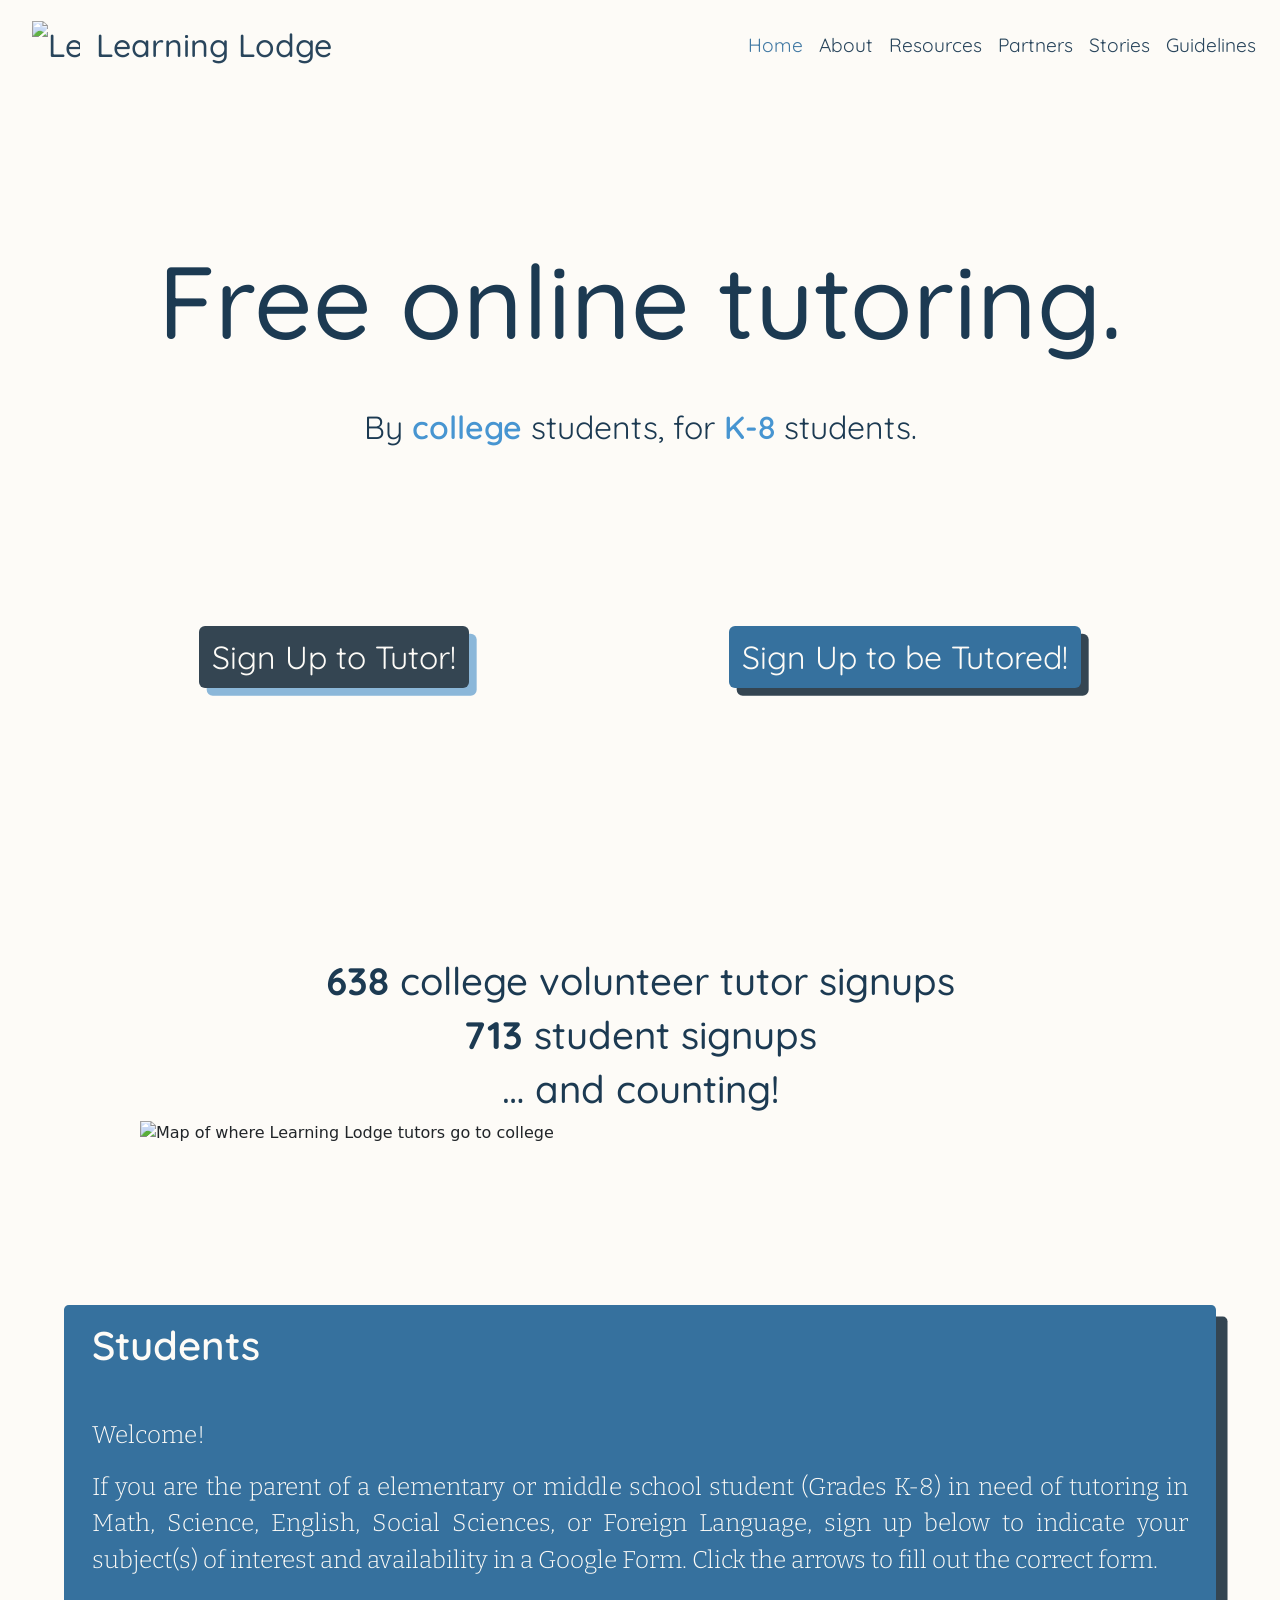
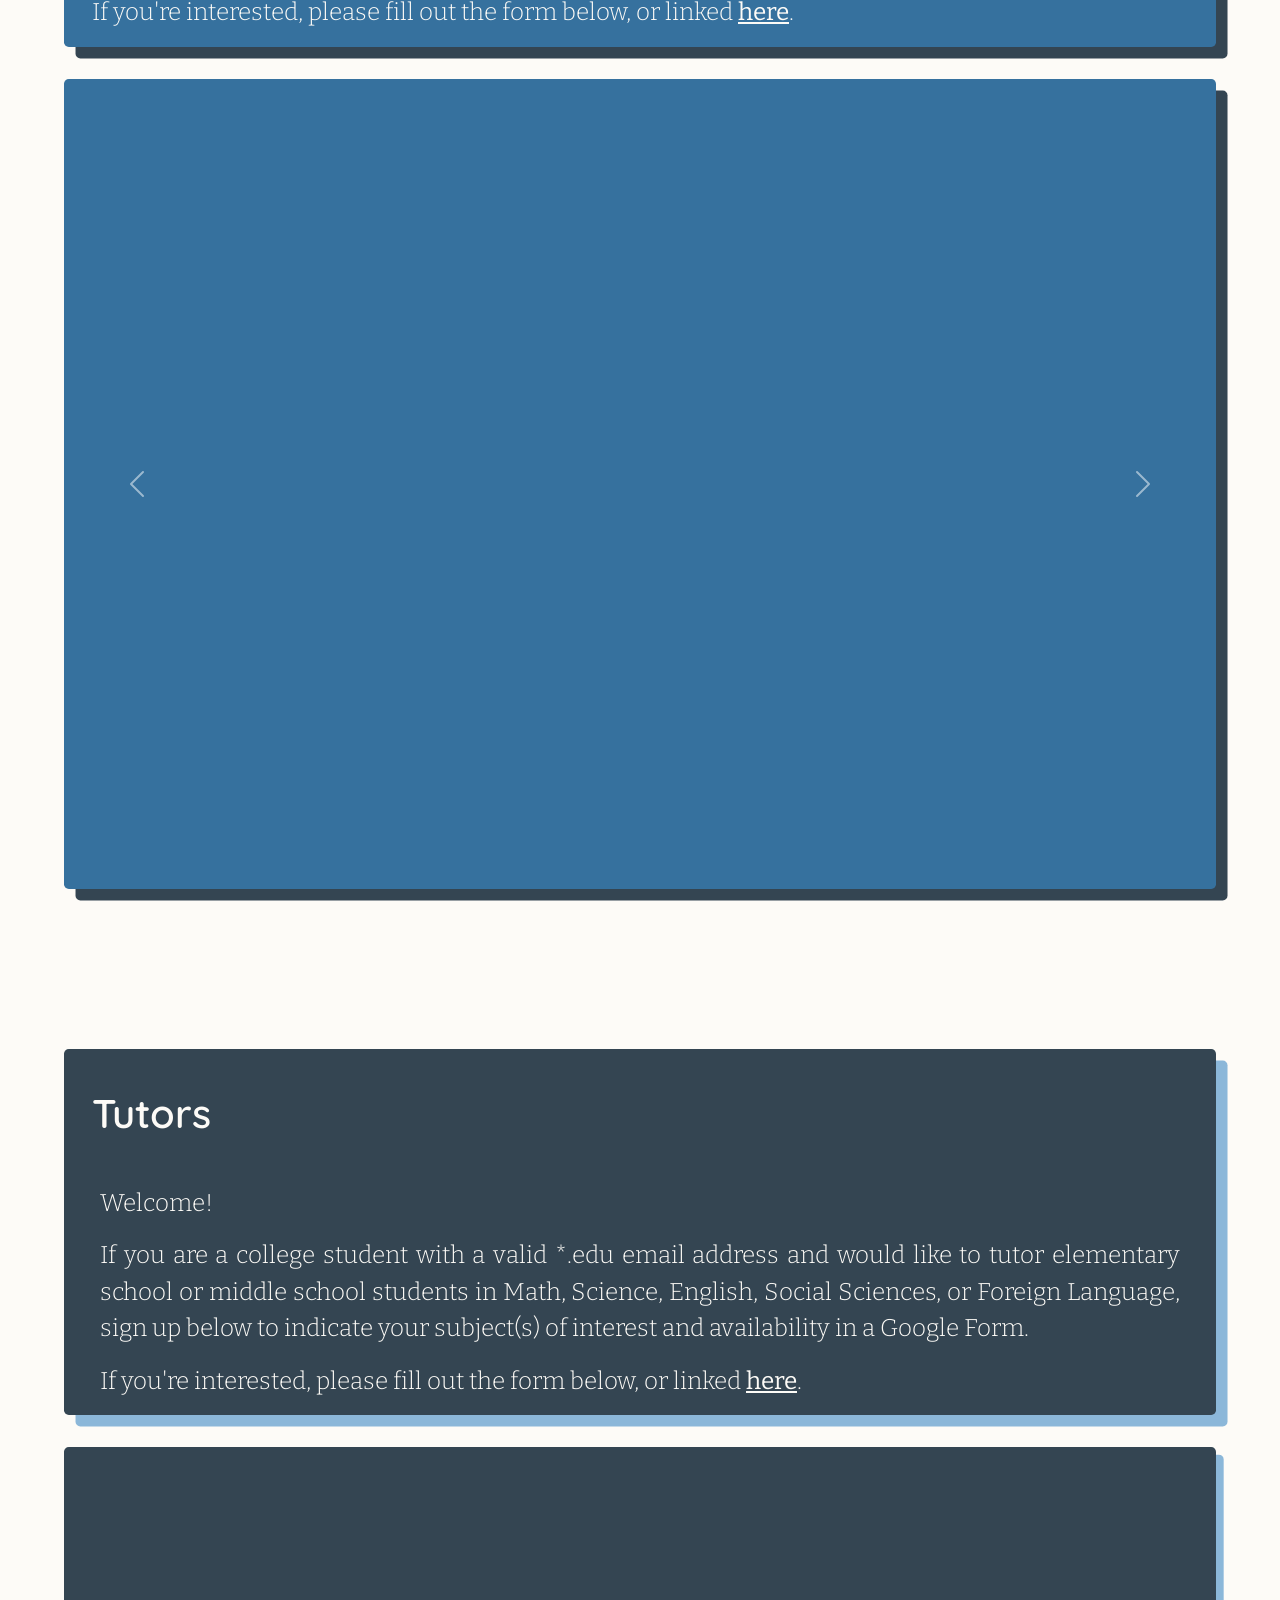
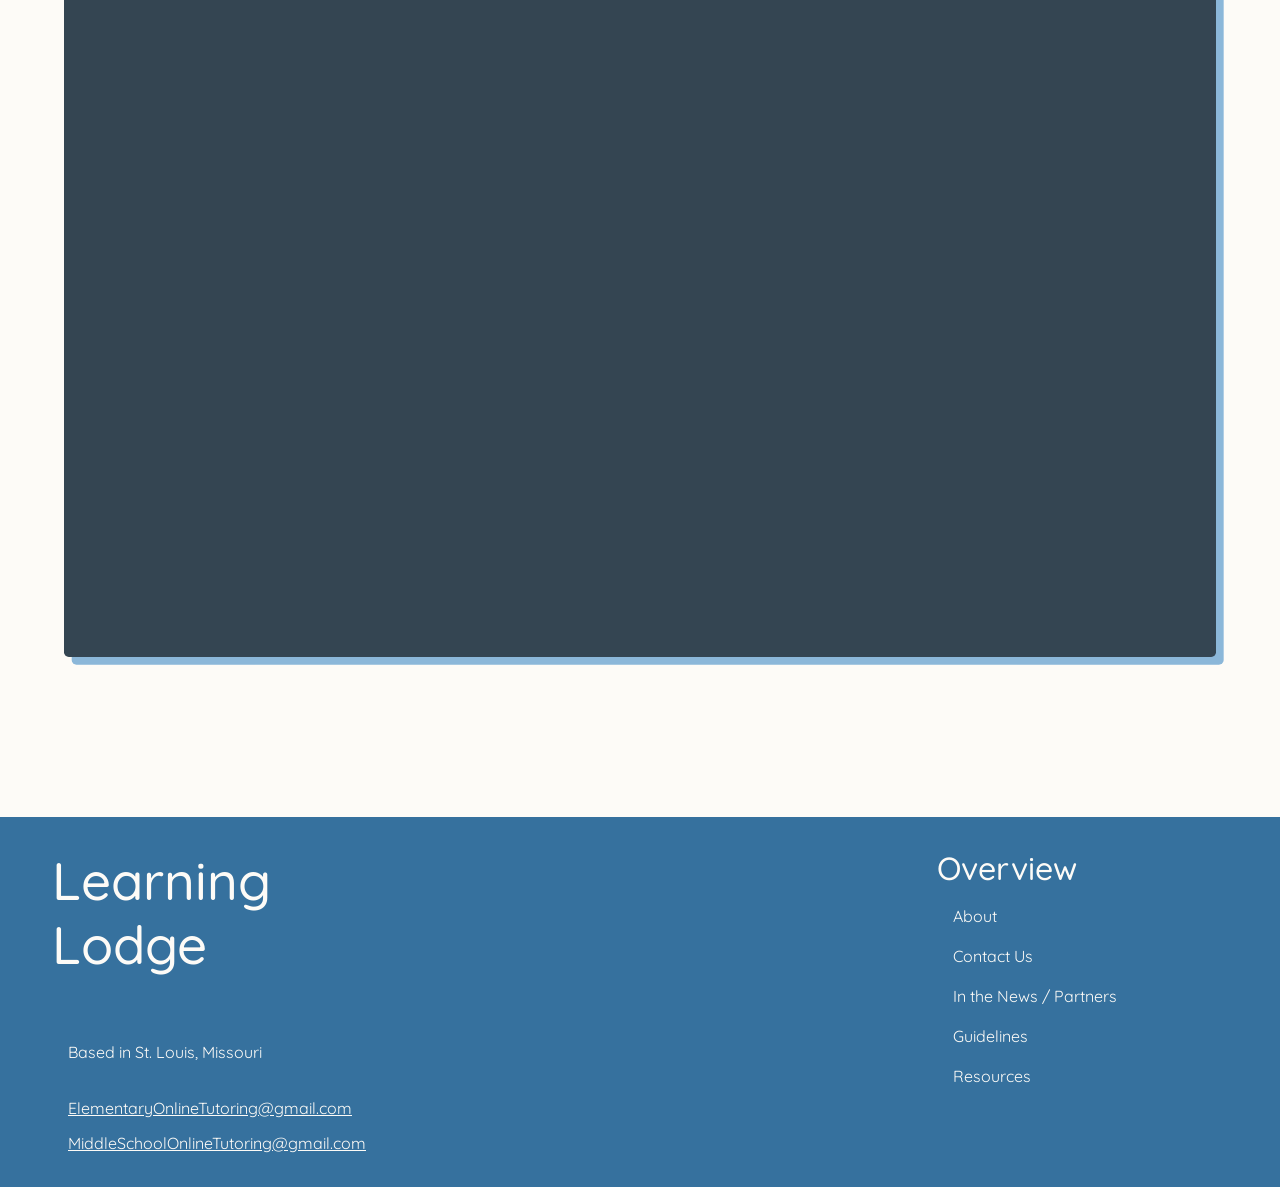
==== index.html @ 54a0164b "Merge pull request #8 from wshangold24/main navbar updates" ====
<!--
    NOTEs: 
    - I referenced the site LearnToBe.org for style ideas
    - I made my tutor US map at mapchart.net

-->


<!DOCTYPE html>
<html lang="en">

<head>
    <title>Learning Lodge</title>
    <meta charset="utf-8">
    <meta name="viewport" content="width=device-width, initial-scale=1">
    <link href="style.css" type="text/css" rel="stylesheet">
    <link href="navbar.css" type="text/css" rel="stylesheet">
    <!-- <link rel="stylesheet" href="bootstrap-5.1.3/dist/css/bootstrap.min.css"> -->
    <link href="https://cdn.jsdelivr.net/npm/bootstrap@5.1.3/dist/css/bootstrap.min.css" rel="stylesheet"
        integrity="sha384-1BmE4kWBq78iYhFldvKuhfTAU6auU8tT94WrHftjDbrCEXSU1oBoqyl2QvZ6jIW3" crossorigin="anonymous">
    <!-- <script src="bootstrap-5.1.3/dist/js/bootstrap.min.js"></script> -->
    <script src="https://cdn.jsdelivr.net/npm/bootstrap@5.1.3/dist/js/bootstrap.bundle.min.js"
        integrity="sha384-ka7Sk0Gln4gmtz2MlQnikT1wXgYsOg+OMhuP+IlRH9sENBO0LRn5q+8nbTov4+1p"
        crossorigin="anonymous"></script>
    <script src="scrollfade/js/scrollfade-0.1.js"></script>
    <!-- <link href="scrollfade/css/main.css" type="text/css" rel="stylesheet"> -->
</head>

<body>
    <nav class="navbar navbar-expand-lg navbar-light z-index-fixed position-fixed" id="navbar-container">
        <div class="container-fluid" id="navigation-bar">
            <a class="navbar-brand w-25" href="index.html" id="ll_logo">
                <img src="images/learninglodge_logo_blue.png" class="d-inline-block align-top" alt="Learning Lodge Logo">Learning Lodge
            </a>
            <button class="navbar-toggler" type="button" data-bs-toggle="collapse"
                data-bs-target="#navbarButtons" aria-controls="navbarButtons" aria-expanded="false"
                aria-label="Toggle navigation">
                <span class="navbar-toggler-icon"></span>
            </button>
            <div class="collapse navbar-collapse mx-0 w-75" id="navbarButtons">
                <ul class="navbar-nav ms-auto">
                    <li class="nav-item underline-links-same">
                        <a class="nav-link active" aria-current="page" href="index.html" style="color: #36719E;">Home</a>
                    </li>
                    <li class="nav-item underline-links">
                        <a class="nav-link active secondary" href="about.html">About</a>
                    </li>
                    <li class="nav-item underline-links">
                        <a class="nav-link active secondary" href="resources.html">Resources</a>
                    </li>
                    <li class="nav-item underline-links">
                        <a class="nav-link active secondary" href="news.html">Partners</a>
                    </li>
                    <li class="nav-item underline-links">
                        <a class="nav-link active secondary" href="stories.html">Stories</a>
                    </li>
                    <li class="nav-item underline-links">
                        <a class="nav-link active secondary" href="guidelines.html">Guidelines</a>
                    </li>
                </ul>
            </div>
        </div>
    </nav>




    <!-- Landing page section -->
    <div class="container-fluid">
        <div class="jumbotron">
            <h1 class="scrollFade">Free online tutoring.</h1>
            <h2>By <span class="light_color">college</span> students, for <span class="light_color">K-8</span> students.
            </h2>
            <a role="button" class="btn col-sm-1 scrollFade" id="sign_up_btn_1" href="index.html#tutor_anchor">Sign Up
                to Tutor!</a>
            <!-- <img src="images/arrow_1.png" alt="image of blue curved arrow" id="tutor_arrow"> -->
            <a role="button" class="btn col-sm-1 scrollFade" id="sign_up_btn_2" href="index.html#student_anchor">Sign Up
                to be Tutored!</a>
            <!-- <img src="images/arrow_2.png" alt="image of blue curved arrow" id="student_arrow"> -->
        </div>
    </div>
    <!-- Map/ Number of tutors section -->
    <div class="container-2">
        <div class="row">
            <div class="map_text scrollFade">
                <h2 id="num_tutors"><span>638</span> college volunteer tutor signups</h2>
                <h2 id="num_students"><span>713</span> student signups</h2>
                <h3 id="counting">… and counting!</h3>
            </div>
        </div>
        <div class="row">
            <img class="scrollFade" src="images/LL_Map_IMG-V.2.png"
                alt="Map of where Learning Lodge tutors go to college" id="map_image">
        </div>
    </div>
    <div class="container-3">

    </div>


    <!-- Sign up/ call to action section -->
    <div class="container-4">
        <div class="row">
            <a class="anchor" id="student_anchor"></a>
            <div class="col-sm-10 scrollFade" id="student_section">
                <h1>Students</h1>
                <p>Welcome!
                <p>
                <p>If you are the parent of a elementary or middle school student (Grades K-8) in need of tutoring in
                    Math, Science, English, Social Sciences, or Foreign Language,
                    sign up below to indicate your subject(s) of interest and availability in a Google Form. Click the
                    arrows to fill out the correct form.</p>
                <!-- <p>If your interested, please fill out the form <span>to the right, or </span>linked 
                            <a href="https://docs.google.com/forms/d/e/1FAIpQLSdf01Mby3EnUgGlzk8iLoJAtkl0L0P6rFRRggsDQjFLGw4HTQ/viewform" target="_blank">here</a>.
                        </p> -->
                <p>If you're interested, please fill out the form <span>below, or </span>linked
                    <a href="signup.html" target="_blank">here</a>.
                </p>
            </div>
        </div>
        <div class="row" id="student_row">
            <img class="scrollFade" src="images/arrow_3.png" alt="image of blue curved arrow" id="arrow_1">
            <div class="col-sm-10 scrollFade" id="student_sign_up">




                <div id="student-su-carousel" class="carousel slide" data-bs-ride="carousel" data-bs-interval="false">
                    <!--SOURCE: from Bootstrap source doc example-->
                    <div class="carousel-inner">
                        <div class="carousel-item">
                            <!-- <img src="..." class="d-block w-100" alt="..."> -->
                            <iframe
                                src="https://docs.google.com/forms/d/e/1FAIpQLSdAQ7PgU2BhufkNC9gbH6U9FksDIrX8qK5KQ-sxWfXBPlAgyw/viewform?embedded=true">
                            </iframe>
                        </div>
                        <div class="carousel-item active">
                            <!-- <img src="..." class="d-block w-100" alt="..."> -->
                            <iframe
                                src="https://docs.google.com/forms/d/e/1FAIpQLSdf01Mby3EnUgGlzk8iLoJAtkl0L0P6rFRRggsDQjFLGw4HTQ/viewform?embedded=true">
                            </iframe>
                        </div>
                    </div>
                    <button class="carousel-control-prev" type="button" data-bs-target="#student-su-carousel"
                        data-bs-slide="prev">
                        <span class="carousel-control-prev-icon" aria-hidden="true"></span>
                        <span class="visually-hidden">Previous</span>
                    </button>
                    <button class="carousel-control-next" type="button" data-bs-target="#student-su-carousel"
                        data-bs-slide="next">
                        <span class="carousel-control-next-icon" aria-hidden="true"></span>
                        <span class="visually-hidden">Next</span>
                    </button>
                </div>







                <!-- <iframe src="https://docs.google.com/forms/d/e/1FAIpQLSdf01Mby3EnUgGlzk8iLoJAtkl0L0P6rFRRggsDQjFLGw4HTQ/viewform?embedded=true">
                    </iframe> -->
            </div>
        </div>
        <div class="row">
            <a class="anchor" id="tutor_anchor"></a>
            <div class="col-sm-10 scrollFade" id="tutor_section">
                <h1>Tutors</h1>
                <p>Welcome!</p>
                <p>If you are a college student with a valid *.edu email address and would like to tutor elementary
                    school
                    or middle school students in Math, Science, English, Social Sciences, or Foreign Language,
                    sign up below to indicate your subject(s) of interest and availability in a Google Form.</p>
                <p>If you're interested, please fill out the form <span>below, or </span>linked
                    <a href="https://docs.google.com/forms/d/e/1FAIpQLSfoUwM5G8QQxXtJjKpsmNHh2Br5yYjf49RKxjNwpMel--BuKw/viewform"
                        target="_blank">here</a>.
                </p>
            </div>

        </div>
        <img class="scrollFade" src="images/arrow_3.png" alt="image of blue curved arrow" id="arrow_2">
        <div class="row" id="tutor_row">
            <div class="col-sm-10 scrollFade" id="tutor_sign_up">
                <iframe
                    src="https://docs.google.com/forms/d/e/1FAIpQLSfoUwM5G8QQxXtJjKpsmNHh2Br5yYjf49RKxjNwpMel--BuKw/viewform?embedded=true">
                </iframe>
            </div>
        </div>
    </div>
    <div class="container-5">
        <div class="row">
            <div class="col-sm-4 scrollFade" id="bottom_left">
                <h1>Learning Lodge</h1>
                <p>Based in St. Louis, Missouri</p>
                <a href="mailto:ElementaryOnlineTutoring@gmail.com">ElementaryOnlineTutoring@gmail.com</a>
                <a href="mailto:MiddleSchoolOnlineTutoring@gmail.com">MiddleSchoolOnlineTutoring@gmail.com</a>
            </div>
            <div class="col-sm-4 scrollFade" id="bottom_mid">
                <!-- empty -->
            </div>
            <div class="col-sm-4 scrollFade" id="bottom_right">
                <h2>Overview</h2>
                <a href="about.html">About</a>
                <a href="mailto:ElementaryOnlineTutoring@gmail.com">Contact Us</a>
                <a href="news.html">In the News / Partners</a>
                <a href="guidelines.html">Guidelines</a>
                <a href="resources.html">Resources</a>
            </div>
        </div>
    </div>


    <!-- <script src="assets/js/scrollfade.js"></script> Source: https://www.cssscript.com/fade-in-out-on-scroll/ -->
    <!-- <script src="script.js"></script> -->
</body>

</html>
---- style.css ----
/* @import url('https://fonts.googleapis.com/css2?family=Quicksand&display=swap');
@import url('https://fonts.googleapis.com/css2?family=Bitter:wght@300&display=swap');
@import url('https://fonts.googleapis.com/css2?family=Bitter:wght@300&family=Noto+Serif&display=swap');
@import url('https://fonts.googleapis.com/css2?family=Bitter:wght@300&family=IBM+Plex+Serif:wght@300&family=Noto+Serif&display=swap');
@import url('https://fonts.googleapis.com/css2?family=Bitter:wght@600&family=Quicksand:wght@600&display=swap'); */
@import url('https://fonts.googleapis.com/css2?family=Bitter:wght@300;400;600;700;800&family=Quicksand:wght@300;400;500;600;700&display=swap');

/* * {
    border: 1px solid red;
} */


html {
    background-color: #FDFBF7;
    /* width: 100%; */
    overflow-x:hidden;
}

body {
    margin: 0 0 0 0; 
    background-color: #FDFBF7;
    /* width: 100vw; */
    max-width: 100vw;
    /* display: flex;
    flex-wrap: wrap; */
    overflow-x:hidden;
}




/* 
.fade {
    margin: 50px;
    padding: 50px;
    opacity: 1;
} */

.scrollFade {
    opacity: 1;
    pointer-events: all;
}
.scrollFade--hidden {
opacity: 0;
pointer-events: none;
}
.scrollFade--visible {
opacity: 1;
pointer-events: all;
}
.scrollFade--animate {
transition: opacity 0.4s ease-in-out;
}




/* HEADER SECTION */

/* .navbar .fixed-top {
    background: rgba(253, 251, 247, 0.94);
    opacity: .94;
    margin-top: 0rem;
}

.navbar-brand {
    display: flex;
    flex-wrap: wrap;
    width: 100%;
    height: 5rem;
}

.navbar-brand #ll_logo {
    font-family: 'Quicksand', sans-serif;
    width: 10vw;
    font-size: 200%;
    font-weight: 500;
    color: #1C3A52;
    text-decoration: none;
    margin-right: 0vw;
    
}

.navbar-brand #ll_logo:hover {
    color: #4795D1
}

.navbar-brand #ll_logo ~ a {
    margin-right: 1rem;
    justify-content: right;
}


.navbar-brand #ll_logo img {
    width: 3rem;
    height: 3rem;
    margin-left: 1rem;
    margin-right: 1rem;
    margin-top: 0.5rem;
}

.navbar-brand .btn-dark {
    font-family: 'Quicksand', sans-serif;
    font-size: 1vw;
    background-color: #1C3A52;
    color: #FDFBF7;
}

.navbar-brand .btn-dark:hover {
    background-color: #36719E;
    border-color: #36719E;
    font-size: 1.1vw;
}

.navbar-brand .btn-light {
    font-family: 'Quicksand', sans-serif;
    font-size: 1vw;
    background-color:#36719E;
    color:#FDFBF7;
}

.navbar-brand .btn-light:hover {
    background-color:#4795D1;
    font-size: 1.1vw;
    border-color: #4795D1;
    color:#FDFBF7;
    
}

.navbar-brand div {
    margin-left: 0rem;
    margin-right: 0rem;
    width: 100vw;
}

.nav-item {
    left: 42vw;
}

.buttons {
    width: min-content;
    display: inline-block;
    margin-left: 8vw;
}

@media(max-width: 1100px) {
    .buttons {
        margin-left: 0px;
    }
    
}

@media(max-width: 900px) {
    .buttons {
        margin-left: 2vw;
    }
    
}

@media(max-width: 800px) {
    .buttons {
        margin-left: 0vw;
    }
    
} */

/* div#navigation-bar {
    width: 100vw;
} */






div.dropdown {
    width: fit-content;
    /* margin-left: 90vw; */
   /* right: 100px; */
   left: 80vw;
   /* margin-left: 5rem; */
   top: -5vh;
   display: none;
   font-size: 500px;
}

#dropdownMenu {
    font-size: 1.5rem;
    font-family: 'Quicksand', sans-serif;
    color: #1C3A52;
    width: fit-content;
    background-color: #FDFBF7;
    border: none;
    /* margin-left: 5rem; */
}

div.dropdown ul {
    background-color: #FDFBF7;
    border: none;
    /* margin-left: 5rem; */
    
}
div.dropdown ul li a{
    margin-bottom: 0.5vh;
    font-size: 3vw;
    border: 1px solid red;
    text-align: center;
}
div.dropdown ul li {
    width: fit-content;
    /* font-size: 500px; */
}

.dropdown-menu:focus {
    border:#1C3A52;
}


.dropdown-menu {
    border: 1px solid red;
    width: fit-content;
    overflow-x: none;
    display: flex;
    flex-wrap: wrap;
    background-color: #FDFBF7;
    border: none;
}

.dropdown-item {
    width: fit-content;
}






/* .navbar-brand > ul {
    background-color: #FDFBF7;
    z-index: 1001;
    width: 100px;
} */

@media(max-width: 1250px) {
    .navbar-brand #ll_logo {
        margin-right: auto;
        margin-left: auto;

        
    }

    .navbar-brand #ll_logo + .btn, .navbar-brand #ll_logo + .btn + .btn, .navbar-brand #ll_logo + .btn + .btn + .btn, 
    .navbar-brand #ll_logo + .btn + .btn + .btn + .btn, .navbar-brand #ll_logo + .btn + .btn + .btn + .btn + .btn {
        display: none;
    }
    div.dropdown {
        display:flex;
    }
}

@media (max-width: 700px) { /*was 500px*/
    .navbar-brand #ll_logo {
        margin-right: auto;
        margin-left: auto;
        font-size: 150%;

        
    }

    .buttons {
        display: block;
        margin-left: auto;
        margin-right: auto;
    }

    .navbar-brand #ll_logo img {
        width: 2rem;
        height: 2rem;
    }

    div.dropdown {
        left: 78vw;
    }
}


/* Toggler */

/* .navbar-toggler-icon {
    background-color: #1C3A52;
    color:#1C3A52;
    border: 1px solid red;
} */



/* MAIN SECTION */

.container-fluid {
    font-family: 'Quicksand', sans-serif;
    text-align: center;
    /* border: 1px solid red; */
    padding-top: 15rem;
    padding-bottom: 30vh;
    color: #1C3A52;
    background-color:#FDFBF7;
    /* width: 100vw; */
    min-width: 100vw;
    /* overflow-x: hidden; */
    overflow-x: visible;
    /* display:block; */
}

.jumbotron {
    width: 100%;
}

.container-fluid h1 {
    /* font-size: 500%; */
    font-size: 8vw;
    font-weight: 500;
    /* width:fit-content; */
    width:100%;
    color: #1C3A52;
    background-color: inherit;
    margin-bottom: 5vh;
    position: relative;
    margin-left: auto;
    margin-right: auto;
    /* border: 1px solid red; */
}

.container-fluid h2 {
    margin-bottom: 10vh;
    font-weight: 400;
    font-size: 2.5vw;
}

.container-fluid .light_color {
    color:#4795D1;
}

/* .container-fluid #tutor_arrow {
    position: absolute;
    width: 15rem;
    height: 15rem;
    z-index: 100;
    left: 28rem;
    left: 25%;
} */

.container-fluid #sign_up_btn_1 {
    /* font-size: 200%; */
    font-size: 2.5vw;
    margin-top: 10vh;
    display: inline-block;
    /* margin-bottom: 25rem; */
    /* margin-bottom: 30vh; */
    /* margin-right: 50%; */
    /* margin-right: 5%; */
    margin-right: 10vw;
    /* margin-left: 7%; */
    /* width: 20rem; */
    width:max-content;
    color:#FDFBF7;
    background-color: #344552;
    box-shadow: 0.6vw 0.6vw #8BB7D9;
    /* border: 1px solid red; */
    /* overflow: hidden; */
}

.container-fluid #sign_up_btn_1:hover {
    /* background-color: #344552; */
    /* color:#FDFBF7; */
    box-shadow: 0.9vw 0.9vw #8BB7D9;
}

/* .container-fluid #student_arrow {
    position: absolute;
    width: 10rem;
    height: 17rem;
    z-index: 101;
    right: 36.5rem;
    right: 35%;
} */

.container-fluid #sign_up_btn_2 {
    /* font-size: 200%; */
    font-size: 2.5vw;
    margin-top: 10vh;
    /* margin-bottom: 25rem; */
    /* margin-bottom: 30vh; */
    /* margin-right: 4rem; */
    /* margin-right: 7%; */
    /* margin-left: 5%; */
    display: inline-block;
    margin-left: 10vw;
    /* width: 25rem; */
    width:max-content;
    /* color:#1C3A52; */
    color:#FDFBF7;
    /* background-color:#8BB7D9; */
    background-color: #36719E;
    box-shadow: 0.6vw 0.6vw #344552;
    /* border: 1px solid red; */
    /* z-index: 102; */
    /* overflow: hidden; */
}

.container-fluid #sign_up_btn_2:hover {
    /* background-color: #344552; */
    /* color:#FDFBF7; */
    box-shadow: 0.9vw 0.9vw #344552;

}


@media(max-width: 835px) { 
    .container-fluid #sign_up_btn_1 {
        display: block;
        margin-left: auto;
        margin-right: auto;
        margin-bottom: 0vh;
        font-size: 4vw;
        width: max-content;
    }
    .container-fluid #sign_up_btn_2 {
        display: block;
        margin-left: auto;
        margin-right: auto;
        margin-bottom: 0vh;
        margin-top: 4vh;        
        font-size: 4vw;
        width: max-content;
        /* padding-bottom: 5rem; */
    }
    .container-fluid {
        padding-bottom: 15vh;
        padding-top: 11vh;
    }
    .container-fluid h1 {
        /* margin-bottom: 10vh; */
        /* font-weight: 400; */
        /* font-size: 10vw; */
        padding-top: 5rem;
    }
    .container-fluid h2 {
        /* margin-bottom: 10vh; */
        /* font-weight: 400; */
        font-size: 4vw;
    }
}

@media (max-width: 700px) {
    /* .container-fluid #sign_up_btn_1 {
        font-size: 4vw;
        width: max-content;
    }
    .container-fluid #sign_up_btn_2 {
        font-size: 4vw;
        width: max-content;
    } */
    .container-fluid h2 {
        /* margin-bottom: 10vh; */
        /* font-weight: 400; */
        /* font-size: 4vw; */
    }
    .container-fluid h1 {
        /* margin-bottom: 10vh; */
        /* font-weight: 400; */
        font-size: 9vw;
        padding-top: 3vh;
    }
    .container-fluid {
        padding-bottom: 12vh;
        /* padding-top: 18vh; */
    }
}


/* Tutor colleges section */

.container-2 {
    background-color: #FDFBF7;
    /* margin-bottom: 10rem; */
    width: 100vw;
    /* border: 1px solid green; */
}

.container-2 .map_text {
    min-width: 20rem;
    z-index: 500;
}

.container-2 h2, .container-2 h3 {
    /* border: 1px solid red; */
    background-color: #FDFBF7;
    text-align: center;
    font-family: 'Quicksand', sans-serif;
    color:#1C3A52;
    /* font-size: 250%; */
    font-size: 3vw;
    width: 100%;
}

.container-2 h2 span {
    font-weight: 700;
    /* color:#1C3A52; */
}

.container-2 img {
    /* height: 35rem; */
    /* width: 50rem; */
    width: 80vw;
    height: inherit;
    margin-left: auto;
    margin-right: auto;
    background-color: #FDFBF7;

}

.container-2 .map_text, .container-2 img {
    /* margin-left: 4%; */
    /* margin-right: 10%; */
    margin-top: auto;
    margin-bottom: auto;
    /* border: 1px solid red; */
    /* margin-left: 25%; */
}


@media (max-width: 500px) {
    .container-2 img {
        width: 90vw;
        height: inherit;
    
    }
}


/* Students/Tutors Section */

.container-4 {
    background-color: #FDFBF7;
    /* font-family: 'Bitter', serif; */
    /* font-family: 'Noto Serif', serif; */
    font-family: 'Bitter', serif;
    padding-top: 10rem;
    font-weight: 300;
    margin-left: auto;
    margin-right: auto;
    /* max-width: 85%; */
}

.container-4 .row {
    background-color: #FDFBF7;
    padding-bottom: 2rem;
}

.container-4 .col-sm-10, .container-4 .col-sm-3 {
    /* text-align: center; */
    text-align: justify;
    text-justify: inter-word; /* Source: https://www.w3schools.com/cssref/css3_pr_text-justify.asp */
    /* font-family: 'Bitter', serif; */
    border-radius: .3rem;
    /* border: .01rem solid #344552; */
    height: 50rem;
    box-shadow: 0.9vw 0.9vw #344552;
}

.container-4 .col-sm-10 > h1 {
    margin-top: 1rem;
    font-weight: 600;
    padding-left: 1rem;
    padding-right: 1rem;
    padding-bottom:2.5rem;
    font-family: 'Quicksand', sans-serif;
}

.container-4 .col-sm-10 {
    margin-left: 5vw;
    margin-right: 5vw;
    /* height: 27rem; */
    height:fit-content;
    /* min-width: 50rem; */
    width: 90vw;
    
}

.container-4 .col-sm-3 {
    min-width: 25rem;
    /* width: 25vw; */
    position:relative;
    margin-left: auto;
    /* margin-left: 2 */
    margin-right: auto;
    padding-left: 1vw;
    /* margin-top: 3rem; */
}


.container-4 .col-sm-10 p a {
    /* text-decoration: none; */
    /* color:#8BB7D9; */
    color:#FDFBF7;
    font-weight:400;
}

#student_row, #tutor_row {
    padding-bottom: 10rem;
}

/* .container-4 .col-sm-7 {
    margin-left: 5%;
    margin-right: 5%;
} */

@media(max-width: 576pt) {
    .container-4 .col-sm-3 {
        display: none;
    }

    .container-4 .col-sm-7 > h1 {
        padding-bottom: 0rem;
    }

    .container-4 .col-sm-7 > p span {
        display: none;
    }
    .container-4 .row {
        padding-bottom: 4rem;
    }

    .container-4 {
        padding-top: 8vh;
    }
    
}

@media(max-width: 939px) {
    .container-4 .col-sm-3 {
        margin-top: 3rem;
        /* margin-left: auto; */
    }

    .container-4 .col-sm-7 {
        width: 85vw;
    }
    
}

/* @media(max-width: 790pt) {
    .container-4 .col-sm-3 {
        display: none;
    }

} */




/* STUDENT SECTION */

#student_section {
    /* background-color: #8BB7D9; */
    background-color: #36719E;
    /* border: 1px solid red; */
    color: #FDFBF7;
    /* margin-left: 3vw; */
}

#student_anchor { /* Source: https://stackoverflow.com/questions/10732690/offsetting-an-html-anchor-to-adjust-for-fixed-header */
    display: block;
    position: relative;
    top: -150px;
    visibility: hidden;
}

#student_section p {
    /* font-size: 150%; */
    font-size: 1.9vw;
    padding-left: 1rem;
    padding-right: 1rem;
}

/* #student_section p a {
    color:#8BB7D9;
    color:#FDFBF7;
    font-style: underline;
} */

#arrow_1 { /* Arrows are temporarily disabled */
    position: absolute;
    width: 15rem;
    height: 20rem;
    top: 173rem;
    /* left: 35rem; */
    left: 35%;
    display:none;
}

#student_sign_up {
    /* background-color: #8BB7D9; */
    background-color: #36719E;
    height: 90vh;
}



#student_sign_up #student-su-carousel {
    width: 100%;
    height: 100%;
}

#student_sign_up #student-su-carousel .carousel-inner {
    width: 100%;
    height: 100%;
}

#student_sign_up #student-su-carousel .carousel-item{
    width: 100%;
    height: 100%;
}

#student_sign_up div > iframe {
    width: 100%;
    height: 95%;
    margin-top: 2%; 
    /* border: 1px solid red; */
    
}

#student-su-carousel button {
    color: #1C3A52;
    padding-right: 3rem;
}

#student-su-carousel button + button{
    color: #1C3A52;
    padding-left: 3rem;
    padding-right: 0rem;
    
}



/* TUTOR SECTION */

#tutor_section {
    background-color: #344552;
    color: #FDFBF7;
    box-shadow: 0.9vw 0.9vw #8BB7D9;
    /* margin-left: 3vw; */
    padding-top: 1.5rem;
}

/* .container-4 .row +.row {
    margin-bottom: 0rem;
    padding-bottom: 10rem;
} */

#tutor_anchor { 
    display: block;
    position: relative;
    top: -150px;
    visibility: hidden;
}

#tutor_section p {
    /* font-size: 150%; */
    font-size: 1.9vw;
    padding-left: 1.5rem;
    padding-right: 1.5rem;
}

#arrow_2 {
    position: absolute;
    width: 15rem;
    height: 20rem;
    top: 233rem;
    /* left: 35rem; */
    left: 35%;
    display:none;
}

#tutor_sign_up {
    background-color: #344552;
    box-shadow: 0.6vw 0.6vw #8BB7D9;
    height: 90vh;
}

#tutor_sign_up iframe {
    width: 100%;
    height: 95%;
    margin-top: 2%;
}


@media(max-width: 1180pt) {
    #student_section, #tutor_section, #tutor_sign_up, #student_sign_up {
        margin-left: auto;
        margin-right: auto;
    }
}

@media(max-width: 576pt) {
    #student_section p, #tutor_section p {
        font-size: 3.5vw;
    }

    #student_section h1, #tutor_section h1 {
        font-size: 6.5vw;
    }
}




/* Bottom of page section */

.container-5 {
    background-color:#36719E;
    font-family: 'Quicksand', sans-serif;
    /* height: 20rem; */
    height:fit-content;
    width:100vw;
    /* margin-top:0rem; */
    color:#FDFBF7;
    margin-bottom: 0rem;
    margin-left: 0rem;
    margin-right: 0rem;
}

/* bottom left */
.container-5 #bottom_left {
    /* font-family: 'Quicksand', sans-serif; */
    padding-left: 4rem;
    padding-bottom: 2rem;
}

.container-5 #bottom_left h1 {
    margin-top: 2rem;
    margin-bottom: 4rem;
    font-size: 330%;
}

.container-5 #bottom_left p {
    margin-bottom: 2rem;
    padding-left: 1rem;
}


.container-5 #bottom_left a {
    color:#FDFBF7;
    /* border: 1px solid red; */
    /* margin-top: 2rem; */
    padding-left: 1rem;
    margin-top: 0.7rem;
    display: block;
}

/* bottom right */
.container-5 #bottom_right {
    padding-left: 5rem;
    padding-bottom: 2rem;
    /* padding-right: 4rem; */
    width: fit-content;
}

.container-5 #bottom_right h2 {
    margin-top: 2rem;
}

.container-5 #bottom_right a {
    color:#FDFBF7;
    /* border: 1px solid red; */
    margin-top: 1rem;
    padding-left: 1rem;
    display: block;
    text-decoration: none;
}

.container-5 #bottom_right a:hover {
    text-decoration: underline;
}

@media(max-width: 796pt) {
    .container-5 #bottom_left {
        /* margin-left: auto;
        margin-right: auto; */
        margin-right: -7rem;
    }
}











/* ABOUT PAGE */


#group_founders {
    background-color: #FDFBF7;
    /* width: 100%; */
    padding-top: 0rem;
    padding-bottom: 0rem;
    width: inherit;
    margin-top: 0rem;
    /* border: 1px solid red; */
}

#group_founders h1 {
    font-family: 'Quicksand', sans-serif;
    background-color: #FDFBF7;
    /* margin-top: 10rem; */
    padding-top: 10rem;
    padding-bottom: 10rem;
    font-size: 500%;
    text-align: center;
    width: 100%;
    color:#4795D1;
    /* border: 1px solid red; */
    margin-left: 0rem;
    margin-right: 0rem;
}

#group_founders .row .card {
    border: none;
    padding-bottom: 10vh;
}

#group_founders .row p span {
    font-weight:900;
    color:#36719E;
}


/* #group_founders .row img {
    width: 100%;
    height: inherit;
    min-width: 100pt;
    padding-top: 1vh;
}

#group_founders .row .col-sm-3 {
    margin-left: 0rem;
    border: 1px solid red;
    padding-right: 1rem;
}

#group_founders .row .col-sm-3 h2 {
    padding-top: 4rem;
    font-size: 270%;
    color:#1C3A52;
    padding-bottom: 2rem;
} */

/* founder descriptions */

/* #group_founders .row .col-sm-5 {
    margin: 3.5%;
    text-align: justify;
    text-justify: inter-word;
    font-family: 'Bitter', serif;
    font-weight:150%;
    color:#1C3A52;
    padding-right: 1rem;
}

#group_founders .row .col-sm-5 p span {
    font-weight:900;
    color:#36719E;
} */

/* @media(max-width: 800pt) {
    #group_founders .row .col-sm-3 h2 {
        font-size: 200%;
    }

    #group_founders .row .col-sm-5 {
        padding-left: auto;
        padding-right: auto;
        width:fit-content;
    }
} */

/* Who We Are Section */

#group_founders #who_we_are {
    /* background-color:#344552; */
    /* height: 60rem; */
    height: fit-content;
    border-top: 0.1px groove #344552;
    border-bottom: 0.1px groove #344552;
    padding-bottom: 2rem;
    color:#1C3A52;
}

#group_founders #who_we_are h2 {
    padding-top: 10rem;
    /* font-size: 330%; */
    font-size: 4vw;
}

#group_founders #who_we_are .col-sm-8 {
    padding-top: 3rem;
}

#group_founders #who_we_are p {
    font-family: 'Bitter', serif;
    text-align: justify;
    text-justify: inter-word;
    /* font-size: 180%; */
    font-size: 2vw;
    padding-top: 2rem;
    padding-right: 4rem;
    padding-left: 1rem;
}

#group_founders #who_we_are p span {
    color:#4795D1;
    font-weight: 600;
    
}

@media(max-width: 800pt) {
    #group_founders #who_we_are p {
        font-size: 100%;
        /* text-align: center; */
    }

    #group_founders #who_we_are h2 {
        font-size: 200%;
        padding-top: 5rem;
    }
}


/* RESOURCES PAGE */

#resources_list {
    background-color: #FDFBF7;
    /* width: 100%; */
    padding-top: 0rem;
    padding-bottom: 0rem;
    width: inherit;
    font-family: 'Quicksand', sans-serif;
    font-weight: 400;
}

#resources_list h1 {
    font-family: 'Quicksand', sans-serif;
    background-color: #FDFBF7;
    padding-top: 10rem;
    font-size: 400%;
    text-align: center;
    width: 100%;
    color:#4795D1;
    /* border: 1px solid red; */
    margin-left: 0rem;
    margin-right: 0rem;
    margin-bottom: 6rem;
}

#resources_list .jumbotron p {
    text-align: left;
    /* border: 1px solid red; */
    margin-left: 7%;
    font-size: 120%;
    color:#1C3A52;
}

.jumbotron span {
    color:#4795D1;
    font-weight: 600;
}

#resources_list div > ul > li {
    background-color: #FDFBF7;
    text-align: justify;
    text-justify: inter-word;
    margin-left: 8rem;
    width:fit-content;
    padding: 0.5rem;

}

#resources_list a + ul > li {
    background-color: #FDFBF7;
    /* border: 0.5px groove #1C3A52; */
    padding: 0.4rem;
    /* border: none; */
}

#resources_list ul a {
    color:#4795D1;
    font-size: 120%;
}

#resources_list ul a:hover {
    font-weight: 600;
    color:#36719E;
}

#resources_list li a + span {
    text-transform: uppercase;
    font-weight: 900;
}

#resources_list ul + p {
    width: 60%;
    height: inherit;
    margin-left: 7%;
    text-align: left;
    font-size: 120%;
    color:#1C3A52;
    padding-bottom: 5rem;
}

#resources_list ul + p a {
    color:#4795D1;
}

#resources_list ul + p a:hover {
    /* font-weight: 500; */
    color:#36719E;
}

@media(max-width: 800pt) {
    #resources_list div > ul > li {
        margin-left: 3rem;
        text-align: left;
    
    }
    #resources_list h1 {
        font-size: 350%;
    }
}

@media(max-width: 600pt) {
    #resources_list div > ul > li {
        margin-left: 1rem;
    
    }
    #resources_list ul + p, #resources_list .jumbotron p {
        font-size: 100%;
    }

    #resources_list h1 {
        font-size: 250%;
    }

}



/* GUIDELINES PAGE */

#guidelines_list {
    padding-bottom: 0rem;
}

#guidelines_list h1 {
    margin-bottom: 4.5rem;
    font-size: 7vw;
    width: 80vw;
    margin-left: auto;
    margin-right: auto;
}

#guidelines_list h1 + h2 {
    color:#36719E;
    margin-bottom: 3rem;
    font-size: 3vw;
    width: 80vw;
    margin-left: auto;
    margin-right: auto;
}

#guidelines_list h2 + p {
    text-align: left;
    margin-left: 6%;
    font-size: 2vw;
    width: 80vw;
    margin-left: auto;
    margin-right: auto;
}

#guidelines_list h3 {
    /* font-size: 35px; */
    font-size: 3vw;
    font-weight: bold;
}

#guidelines_list ol {
    text-align: justify;
    text-justify: inter-word;
    margin-left: 7%;
    padding-bottom: 1rem;
    width: 95vw;
}

#guidelines_list ol li {
    /* font-size:35px; */
    font-size: 3vw;
    padding-right: 3rem;
}

#guidelines_list h4 {
    /* font-size:25px; */
    font-size: 2vw;
    font-weight: bold;
}

#guidelines_list p {
    /* font-size:20px; */
    font-size: 1.2vw;
    font-family: 'Bitter', serif;
}

#guidelines_list p a {
    color:#4795D1;
    text-decoration: none;
}

#guidelines_list p a:hover {
    text-decoration: underline;
}

.g_list_items ol + p {
    margin-left: 6%;
    text-align: left;
    /* font-size: 25px; */
    font-size: 2vw;
    padding-bottom: 4rem;
}

@media (max-width: 800px) {
    #guidelines_list h1 {
        /* font-size: 300%; */
    }

    #guidelines_list h1 + h2, #guidelines_list h3 {
        /* font-size: 150%; */
    }
    #guidelines_list p, #guidelines_list ol li,  #guidelines_list h4 {
        /* font-size:12px; */
    }

    #guidelines_list h2 + p {
        /* font-size: 90%; */
    }

    
    #guidelines_list ol {
        text-align: left;
        margin-left: 2%;
    }
}




/* NEWS/PARTNERS PAGE */
/* Top of page */

#news_list {
    padding-bottom: 0rem;
}

#news_list h1 {
    margin-bottom: 4.5rem;
    font-size: 7vw;
    width: 80vw;
    margin-left: auto;
    margin-right: auto;
}

#news_list h1 + h2 {
    color:#4795D1;
    margin-bottom: 3rem;
    font-size: 3vw;
    width: 80vw;
    margin-left: auto;
    margin-right: auto;
}

#news_list h1 + h2 + h3 {
    color:#36719E;
    padding-bottom: 3rem;
    /* margin-bottom: 3rem; */
    font-size: 1.5vw;
    width: 80vw;
    margin-left: auto;
    margin-right: auto;
    text-align: center;
}

#news_title {
    border-bottom: .1px solid #1C3A52;
}



@media(max-width: 575px) {
    #news_list .col-sm-6 {
        display: none;
    }

    #news_list > div.col-sm-4 {
        width: 100%;
        height: 100%;
        padding-top: 0rem;
        padding-bottom: 0rem;
        margin-left: 0rem;
    }
    .jumbotron h2 {
        padding-top: 0rem;
        padding-bottom: 0rem;
        margin-top: 0rem;
    }

    #news_list #the_record .row .col-sm-4 h1, #kmov_news .row .col-sm-4 h1, 
    #ltb .row .col-sm-4 h1, #stfl .row .col-sm-4 h1, 
    #kvl .row .col-sm-4 h1 {
       /* font-size: 200rem; */
    }

    #the_record .row .col-sm-4, #kmov_news .row .col-sm-4, 
    #ltb .row .col-sm-4, #stfl .row .col-sm-4, 
    #kvl .row .col-sm-4 {
        margin-left: 0rem;
        padding: 0rem;
    }
}


/* The Record */

#the_record {
    /* background-color: #4795D1; */
    width: 100vw;
    
    

}

#the_record .col-sm-6 {
    /* background-color: #4795D1; */
    overflow: visible;
    padding-top: 4rem;
    padding-bottom: 4rem;
}

#the_record .col-sm-4 {
    margin-left: 2rem;
    padding-top: 4rem;
    padding-bottom: 4rem;
}

#the_record .col-sm-4 h1 {
    color:#4795D1;
    font-size: 4.5vw;
    width: 100%;
    text-align: center;
    /* border: 1px solid red; */
    margin-top: 1rem;
    margin-bottom: 3rem;
}

#the_record .col-sm-4 h2 {
    color:#4795D1;
    font-size: 1.5vw;
    font-style: italic;
    margin-top: 5rem;
    margin-bottom: 3rem;
    width: 100%;
    text-align: center;
    /* border: 1px solid red; */
}

#the_record .col-sm-4 h3 {
    color:#36719E;
    font-size: 1.2vw;
    font-style: italic;
    margin-top: 1rem;
    margin-bottom: 3rem;
    width: 100%;
    text-align: center;
    /* border: 1px solid red; */
}

#the_record .col-sm-4 a {
    color:#36719E;
    font-size: 1.2vw;
    margin-top: 1rem;
    margin-bottom: 3rem;
    width: max-content;
    text-align: center;
    background-color: #36719E;
    color:#FDFBF7;
    border: none;
    box-shadow: 0.3rem 0.3rem #344552;
    /* border: 1px solid red; */
}

#the_record .col-sm-4 a:hover {
    background-color:#4795D1;
    box-shadow: 0.5rem 0.5rem #344552;
}

#the_record img {
    /* height: 30vw; */
    /* height: 30rem; */
    /* height: 50vh;
    width:max-content; */
    height: inherit;
    width:32vw;
    margin-top: 3rem;
    margin-bottom: 3rem;
    margin-left: 3rem;
    overflow: visible;
}



/* KMOV NEWS */

#kmov_news {
    background-color: #4795D1;
    width: 100vw;
}

#kmov_news .col-sm-6 {
    background-color: #4795D1;
    overflow: visible;
    padding-top: 4rem;
    padding-bottom: 4rem;
    margin-left: 2rem;
}

#kmov_news .col-sm-4 {
    margin-left: 0rem;
    padding-bottom: 4rem;
    padding-top: 4rem;
    background-color: #4795D1;
}

#kmov_news .col-sm-4 h1 {
    color:#FDFBF7;
    font-size: 4.5vw;
    width: 100%;
    text-align: center;
    /* border: 1px solid red; */
    margin-top: 1rem;
    margin-bottom: 3rem;
    background-color: #4795D1;
}

#kmov_news .col-sm-4 h2 {
    color:#FDFBF7;
    font-size: 1.5vw;
    font-style: italic;
    margin-top: 5rem;
    margin-bottom: 3rem;
    width: 100%;
    text-align: center;
    background-color: #4795D1;
    /* border: 1px solid red; */
}

#kmov_news .col-sm-4 h3 {
    color:#FDFBF7;
    font-size: 1.2vw;
    font-style: italic;
    margin-top: 1rem;
    margin-bottom: 3rem;
    width: 100%;
    text-align: center;
    /* border: 1px solid red; */
}

#kmov_news iframe {
    /* height: 30vw; */
    /* height: 30rem; */
/*     
    width:50vw;
    height: 50vh; */
    height: inherit;
    min-height: 50vh;
    width:inherit;
    min-width: 50vw;
    margin-top: 3rem;
    margin-bottom: 3rem;
    margin-left: 3rem;
    overflow: visible;
    border-radius: 0.1rem;
}




/* Learn To Be */

#ltb {
    /* background-color: #4795D1; */
    width: 100vw;

}

#ltb .col-sm-6 {
    /* background-color: #4795D1; */
    overflow: visible;
    padding-bottom: 4rem;
    padding-top: 4rem;
}

#ltb .col-sm-4 {
    margin-left: 2rem;
    padding-bottom: 4rem;
    padding-top: 4rem;
}

#ltb .col-sm-4 h1 {
    color:#4795D1;
    font-size: 4.5vw;
    width: 100%;
    text-align: center;
    /* border: 1px solid red; */
    margin-top: 5rem;
    margin-bottom: 3rem;
}

#ltb .col-sm-4 h2 {
    color:#4795D1;
    font-size: 1.5vw;
    font-style: italic;
    margin-top: 1rem;
    margin-bottom: 3rem;
    width: 100%;
    text-align: center;
    /* border: 1px solid red; */
}


#ltb .col-sm-4 a {
    color:#36719E;
    font-size: 1.2vw;
    margin-top: 1rem;
    margin-bottom: 3rem;
    width: max-content;
    text-align: center;
    background-color: #36719E;
    color:#FDFBF7;
    border: none;
    box-shadow: 0.3rem 0.3rem #344552;
    /* border: 1px solid red; */
}

#ltb .col-sm-4 a:hover {
    background-color:#4795D1;
    box-shadow: 0.5rem 0.5rem #344552;
}

#ltb img {
    /* height: 20vw; */
    /* height: 25rem; */
    height: inherit;
    width:30vw;
    margin-top: 3rem;
    margin-bottom: 3rem;
    margin-left: 2rem;
    overflow: visible;
}



/* KMOV NEWS */

#stfl {
    background-color: #4795D1;
    width: 100vw;
}

#stfl .col-sm-6 {
    background-color: #4795D1;
    overflow: visible;
    padding-top: 4rem;
    padding-bottom: 4rem;
    margin-left: 2rem;
}

#stfl .col-sm-4 {
    margin-left: 0rem;
    padding-bottom: 4rem;
    padding-top: 4rem;
    background-color: #4795D1;
}

#stfl .col-sm-4 h1 {
    color:#FDFBF7;
    font-size: 4.5vw;
    width: 100%;
    text-align: center;
    /* border: 1px solid red; */
    margin-top: 5rem;
    margin-bottom: 3rem;
    background-color: #4795D1;
}

#stfl .col-sm-4 h2 {
    color:#FDFBF7;
    font-size: 1.5vw;
    font-style: italic;
    margin-top: 1rem;
    margin-bottom: 3rem;
    width: 100%;
    text-align: center;
    background-color: #4795D1;
    /* border: 1px solid red; */
}

#stfl .col-sm-4 h3 {
    color:#FDFBF7;
    font-size: 1.2vw;
    font-style: italic;
    margin-top: 1rem;
    margin-bottom: 3rem;
    width: 100%;
    text-align: center;
    /* border: 1px solid red; */
}

#stfl .col-sm-4 a {
    font-size: 1.2vw;
    margin-top: 1rem;
    margin-bottom: 3rem;
    width: max-content;
    text-align: center;
    background-color:#FDFBF7;
    color:#344552;
    border: none;
    box-shadow: 0.3rem 0.3rem #36719E;
    /* border: 1px solid red; */
}

#stfl .col-sm-4 a:hover {
    background-color:#344552;
    color:#FDFBF7;
    box-shadow: 0.5rem 0.5rem #36719E;
}

#stfl img {
    /* height: 25vw; */
    /* height: 25rem;
    width:37vw; */
    height: inherit;
    width:37vw;
    margin-top: 3rem;
    margin-bottom: 3rem;
    margin-left: 3rem;
    overflow: visible;
}




/* Kids Vision For Life */

#kvl {
    /* background-color: #4795D1; */
    width: 100vw;

}

#kvl .col-sm-6 {
    /* background-color: #4795D1; */
    overflow: visible;
    padding-bottom: 4rem;
    padding-top: 4rem;
}

#kvl .col-sm-4 {
    margin-left: 2rem;
    padding-bottom: 4rem;
    padding-top: 4rem;
}

#kvl .col-sm-4 h1 {
    color:#4795D1;
    font-size: 4.5vw;
    width: 100%;
    text-align: center;
    /* border: 1px solid red; */
    margin-top: 5rem;
    margin-bottom: 3rem;
}

#kvl .col-sm-4 h2 {
    color:#4795D1;
    font-size: 1.5vw;
    font-style: italic;
    margin-top: 1rem;
    margin-bottom: 3rem;
    width: 100%;
    text-align: center;
    /* border: 1px solid red; */
}


#kvl .col-sm-4 a {
    color:#36719E;
    font-size: 1.2vw;
    margin-top: 1rem;
    margin-bottom: 3rem;
    width: max-content;
    text-align: center;
    background-color: #36719E;
    color:#FDFBF7;
    border: none;
    box-shadow: 0.3rem 0.3rem #344552;
    /* border: 1px solid red; */
}

#kvl .col-sm-4 a:hover {
    background-color:#4795D1;
    box-shadow: 0.5rem 0.5rem #344552;
}

#kvl img {
    /* height: 32vw; */
    /* height: 32rem;
    width:max-content; */
    height: inherit;
    width:28vw;
    margin-top: 3rem;
    margin-bottom: 3rem;
    margin-left: 2rem;
    overflow: visible;
}


/* MEDIA BREAK POINTS */

/* landing page */
/* @media (max-width: 830px) {
    .jumbotron a {
        display: block;
        margin-top:0px;
        margin-bottom: 0px;
    }

    .jumbotron {
        padding: none;
    }
} */



/* Tutor colleges */

/* Tutor/Student sign up section */
@media (max-width: 1350px) {
    #arrow_1 {
        display:none;
    }
    #arrow_2 {
        display:none;
    }
}

@media (max-width: 1308px) {

    .container-4 .col-sm-3 {
        /* position:relative;
        margin-left: auto;
        margin-right: auto;
        margin-top: 3rem; */
    }

}

@media (max-width: 1150px) {
    .container-4 .col-sm-7 {
        position:relative;
        margin-left: auto;
        margin-right: auto;
    }
}



/* .navbar-brand #ll_logo {
    width: 10vw;
    
} */
---- navbar.css ----
#navbar-container {
    margin-top: 0rem;
    padding: 0rem 0rem 0rem 0rem;
    border: none;
    top: 0rem;
    z-index: 9999;
    opacity: 0.94;
}

#navigation-bar {
    /* z-index: 1000; */
    width: 100vw;
    font-family: 'Quicksand', sans-serif;
    text-align: center;
    padding: 1rem 1rem 1rem 1rem;
    color: #1C3A52;
    background-color:#FDFBF7;
    margin-top: 0rem;
    border: none;

}



#ll_logo {
    font-family: 'Quicksand', sans-serif;
    width: 10vw;
    font-size: 200%;
    font-weight: 500;
    color: #1C3A52;
    text-decoration: none;
    margin-right: 0vw;
    min-width: fit-content;
    margin-top: 0rem;
    
}

#ll_logo img {
    width: 3rem;
    height: 3rem;
    margin-left: 1rem;
    margin-right: 1rem;
    /* margin-top: 0.5rem; */
}

#ll_logo:hover {
    color: #4795D1;
}


#navbarButtons .navbar-nav .nav-item a {
    color:#1C3A52;
    font-size: 120%;
}

#navbarButtons .navbar-nav .nav-item .nav-link:hover {
    color:#4795D1;
}



.underline-links a {position: relative; display: inline-block;} /*Source for underline animation: https://help.semplice.com/hc/en-us/articles/360038670132-Add-an-animated-underline-hover-effect-to-text-links*/

.underline-links a::before {
    content: '';
    position: absolute;
    z-index: 0;
    left: 0;
    right: 100%;
    bottom: 0;
    background: #4795D1;
    height: 2px;
    -webkit-transition-property: right;
    transition-property: right;
    -webkit-transition-duration: 0.2s;
    transition-duration: 0.2s;
    -webkit-transition-timing-function: ease-out;
    transition-timing-function: ease-out;
}

.underline-links a:hover:before {right: 0 !important;}



.underline-links-same a {position: relative; display: inline-block;} /*Source for underline animation: https://help.semplice.com/hc/en-us/articles/360038670132-Add-an-animated-underline-hover-effect-to-text-links*/

.underline-links-same a::before {
    content: '';
    position: absolute;
    z-index: 0;
    left: 0;
    right: 100%;
    bottom: 0;
    background: #36719E;
    height: 2px;
    -webkit-transition-property: right;
    transition-property: right;
    -webkit-transition-duration: 0.2s;
    transition-duration: 0.2s;
    -webkit-transition-timing-function: ease-out;
    transition-timing-function: ease-out;
}

.underline-links-same a:hover:before {right: 0 !important;}




@media (max-width: 404px) {
    .navbar-toggler {
        margin-left: auto;
        margin-right: auto;
    }
    .container-fluid .jumbotron h1 {
        padding-top: 10vh;
    }
}
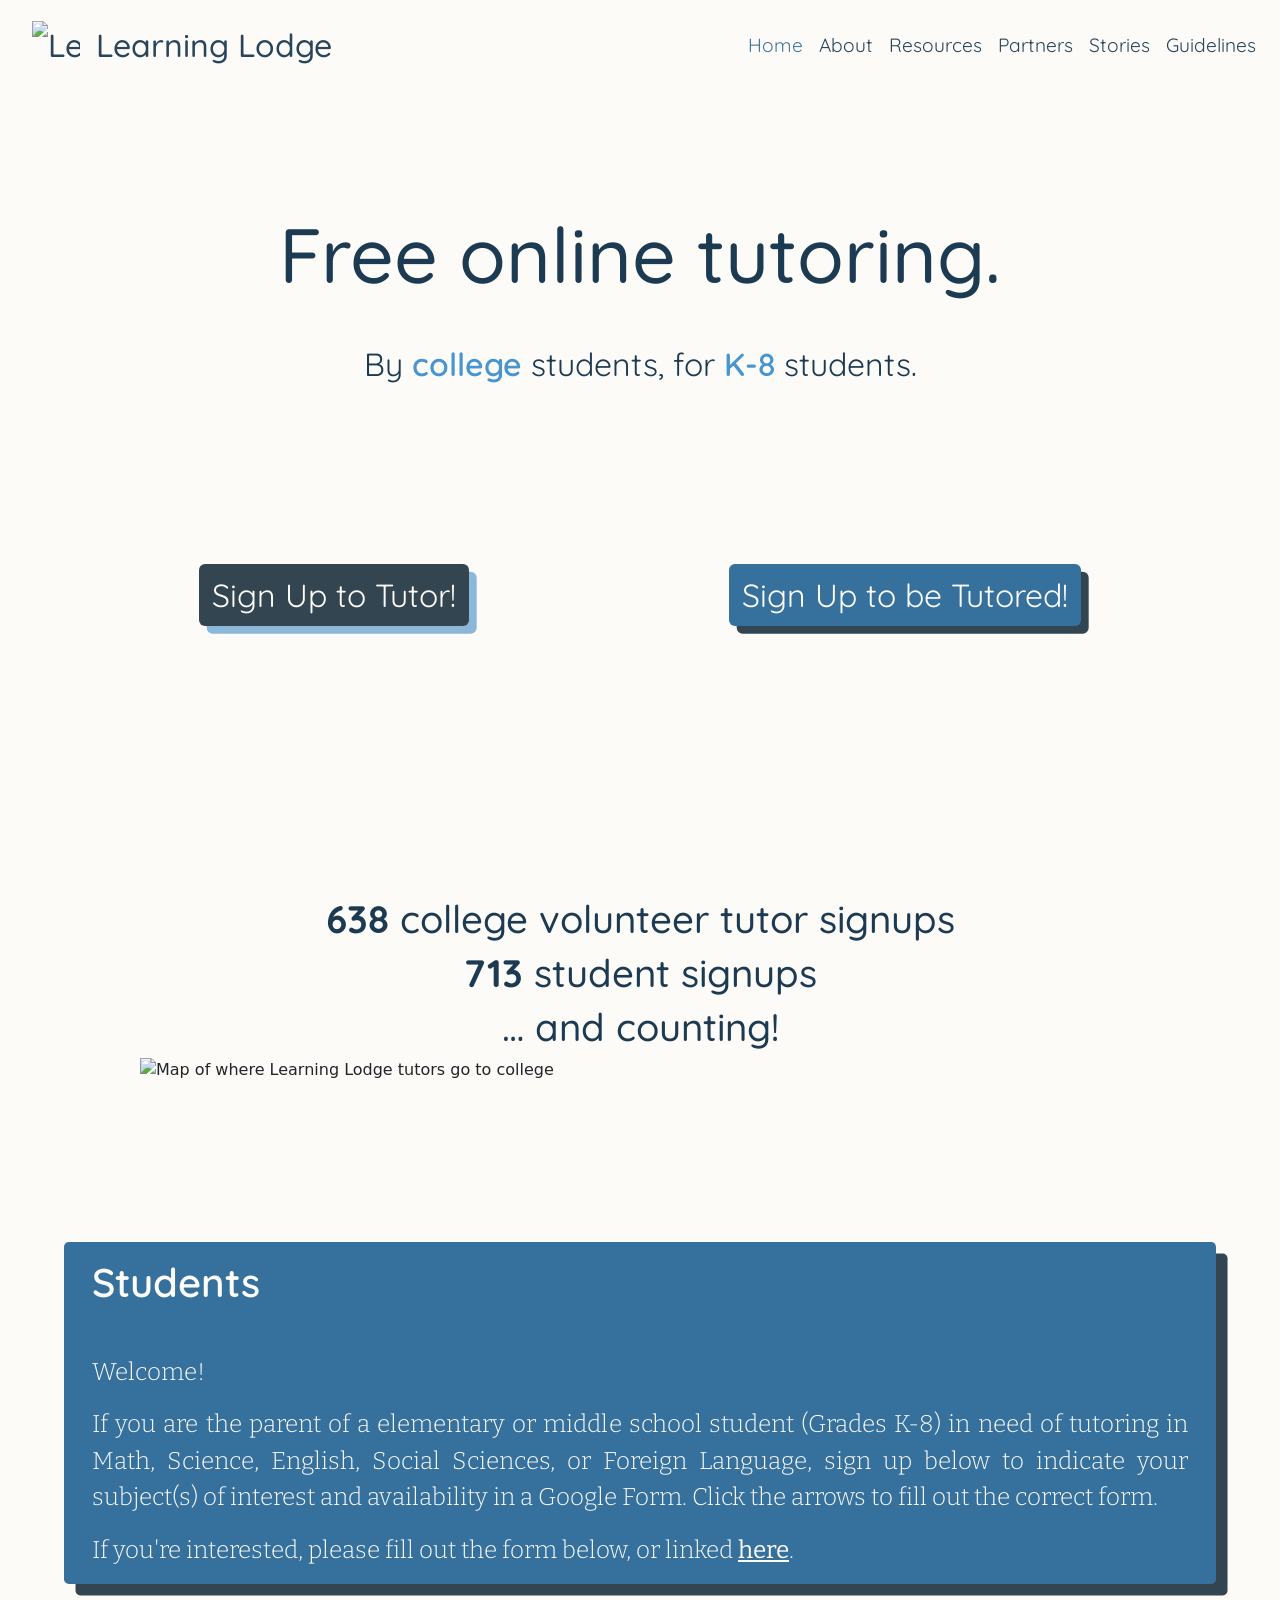
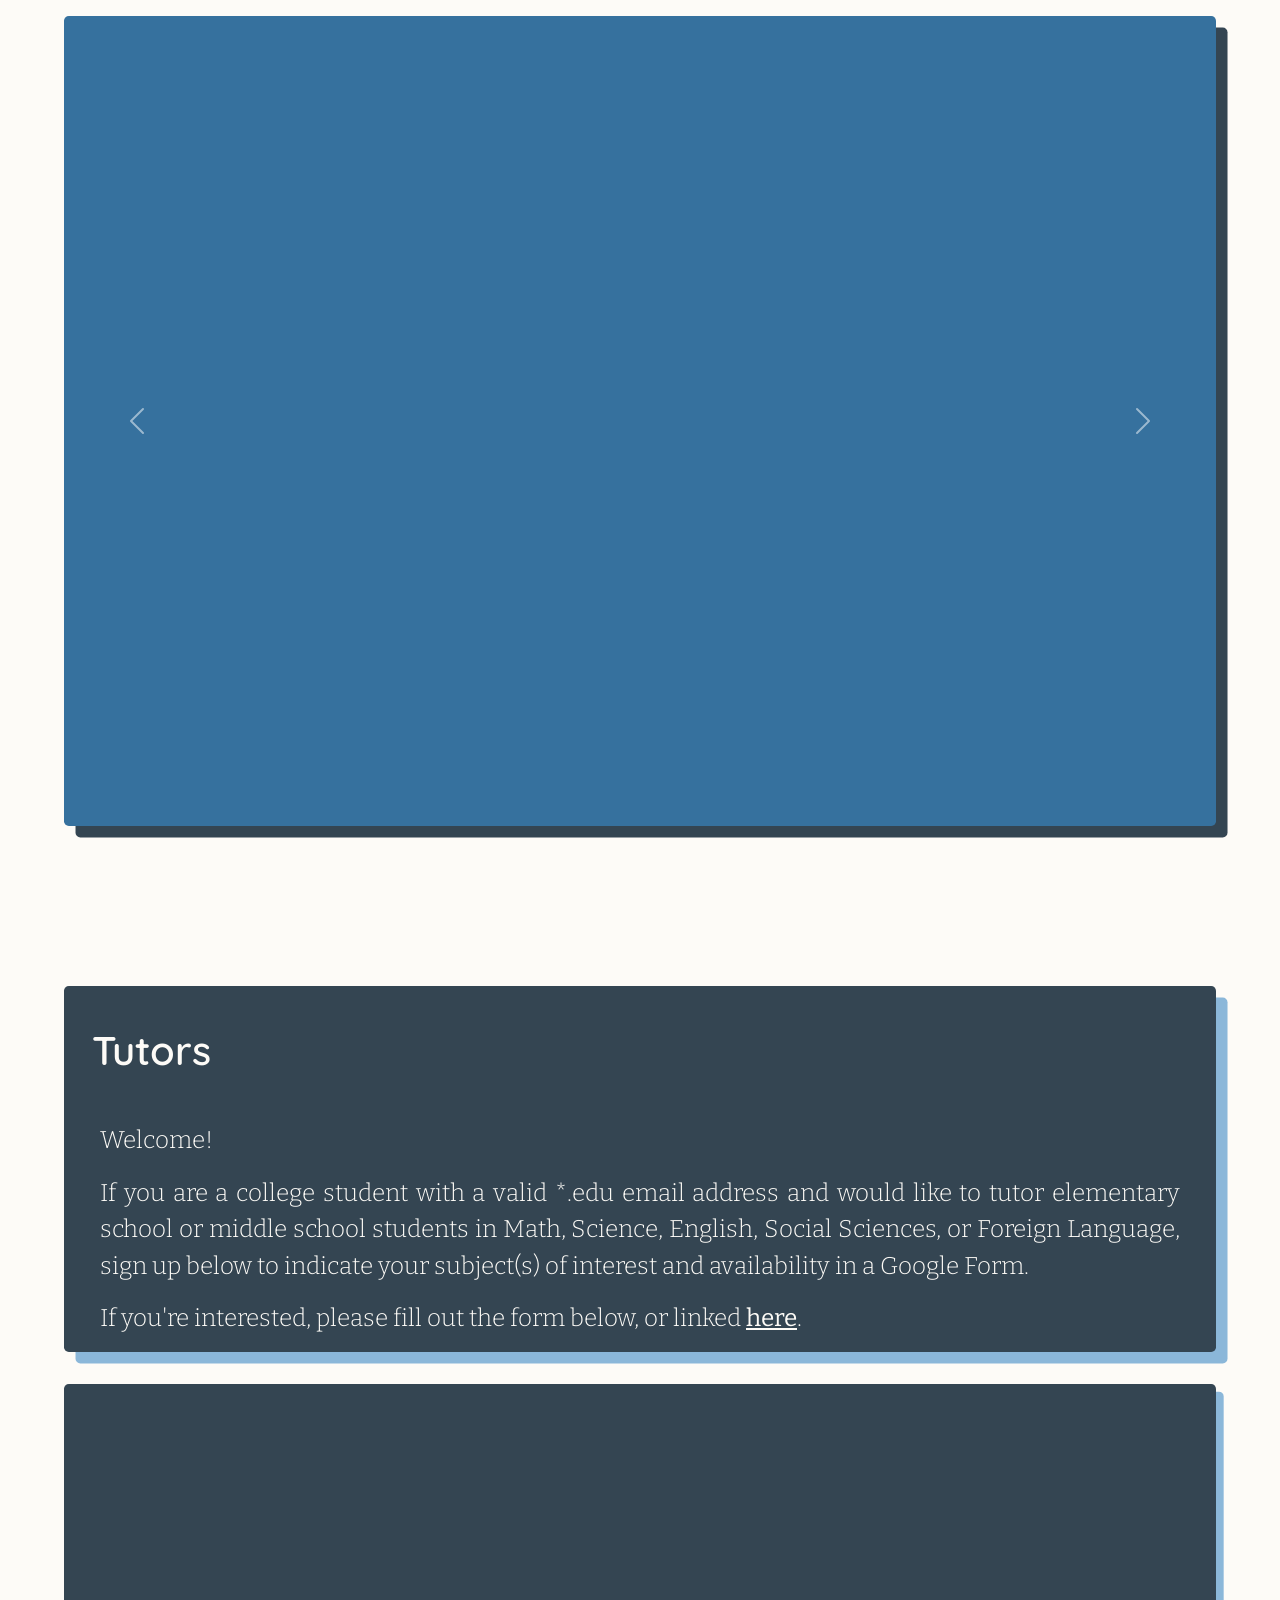
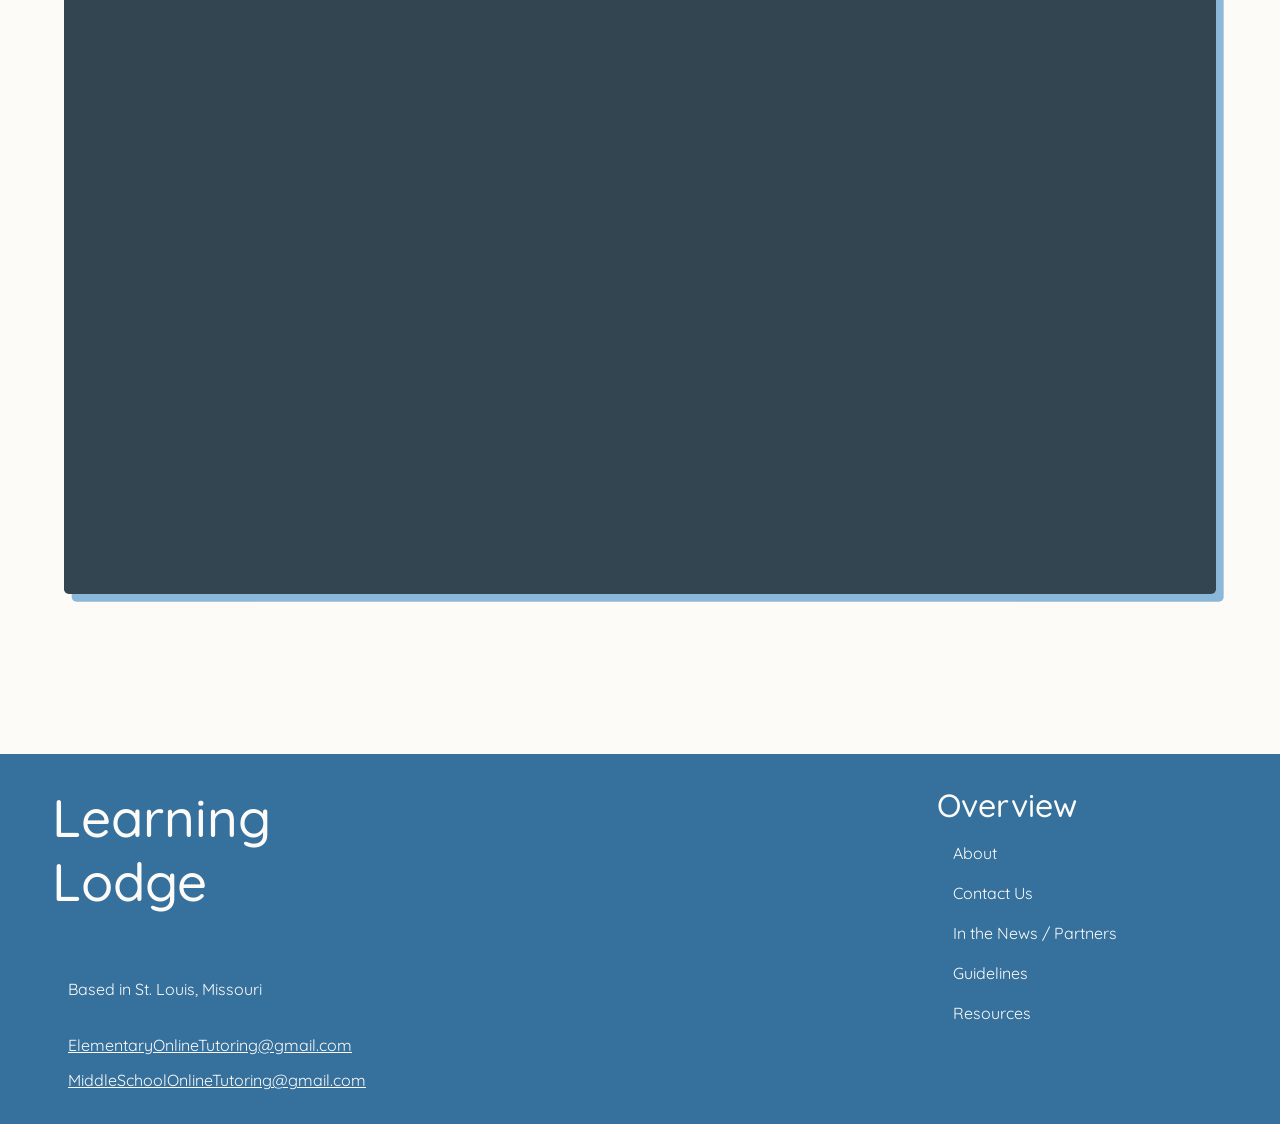
==== commit 3a1aac29: "Merge pull request #9 from wshangold24/main made initial stories page content, edited some title fon" ====
--- a/index.html
+++ b/index.html
@@ -27,7 +27,7 @@
 </head>
 
 <body>
-    <nav class="navbar navbar-expand-lg navbar-light z-index-fixed position-fixed" id="navbar-container">
+    <nav class="navbar navbar-expand-lg navbar-light z-index-fixed position-fixed" id="navbar-container"> <!--SOURCE: cards documentation on Bootstrap-->
         <div class="container-fluid" id="navigation-bar">
             <a class="navbar-brand w-25" href="index.html" id="ll_logo">
                 <img src="images/learninglodge_logo_blue.png" class="d-inline-block align-top" alt="Learning Lodge Logo">Learning Lodge
@@ -68,7 +68,7 @@
     <!-- Landing page section -->
     <div class="container-fluid">
         <div class="jumbotron">
-            <h1 class="scrollFade">Free online tutoring.</h1>
+            <h1 class="scrollFade" id="landing-page-title">Free online tutoring.</h1>
             <h2>By <span class="light_color">college</span> students, for <span class="light_color">K-8</span> students.
             </h2>
             <a role="button" class="btn col-sm-1 scrollFade" id="sign_up_btn_1" href="index.html#tutor_anchor">Sign Up
--- a/style.css
+++ b/style.css
@@ -300,7 +300,7 @@
     font-family: 'Quicksand', sans-serif;
     text-align: center;
     /* border: 1px solid red; */
-    padding-top: 15rem;
+    padding-top: 10rem;
     padding-bottom: 30vh;
     color: #1C3A52;
     background-color:#FDFBF7;
@@ -311,13 +311,17 @@
     /* display:block; */
 }
 
+#landing-page-title {
+    padding-top: 3rem;
+}
+
 .jumbotron {
     width: 100%;
 }
 
 .container-fluid h1 {
     /* font-size: 500%; */
-    font-size: 8vw;
+    font-size: 6vw;
     font-weight: 500;
     /* width:fit-content; */
     width:100%;
@@ -920,12 +924,13 @@
     background-color: #FDFBF7;
     /* margin-top: 10rem; */
     padding-top: 10rem;
-    padding-bottom: 10rem;
-    font-size: 500%;
-    text-align: center;
-    width: 100%;
-    color:#4795D1;
-    /* border: 1px solid red; */
+    padding-bottom: 7rem;
+    font-size: 600%;
+    text-align: center;
+    width: 100%;
+
+    /* color:#4795D1; */
+    
     margin-left: 0rem;
     margin-right: 0rem;
 }
@@ -1035,6 +1040,10 @@
         /* text-align: center; */
     }
 
+    #group_founders h1 {
+        font-size: 450%;
+    }
+
     #group_founders #who_we_are h2 {
         font-size: 200%;
         padding-top: 5rem;
@@ -1058,11 +1067,12 @@
     font-family: 'Quicksand', sans-serif;
     background-color: #FDFBF7;
     padding-top: 10rem;
-    font-size: 400%;
-    text-align: center;
-    width: 100%;
-    color:#4795D1;
-    /* border: 1px solid red; */
+    font-size: 6vw;
+    text-align: center;
+    width: 100%;
+
+    /* color:#4795D1; */
+    
     margin-left: 0rem;
     margin-right: 0rem;
     margin-bottom: 6rem;
@@ -1168,7 +1178,7 @@
 
 #guidelines_list h1 {
     margin-bottom: 4.5rem;
-    font-size: 7vw;
+    font-size: 6vw;
     width: 80vw;
     margin-left: auto;
     margin-right: auto;
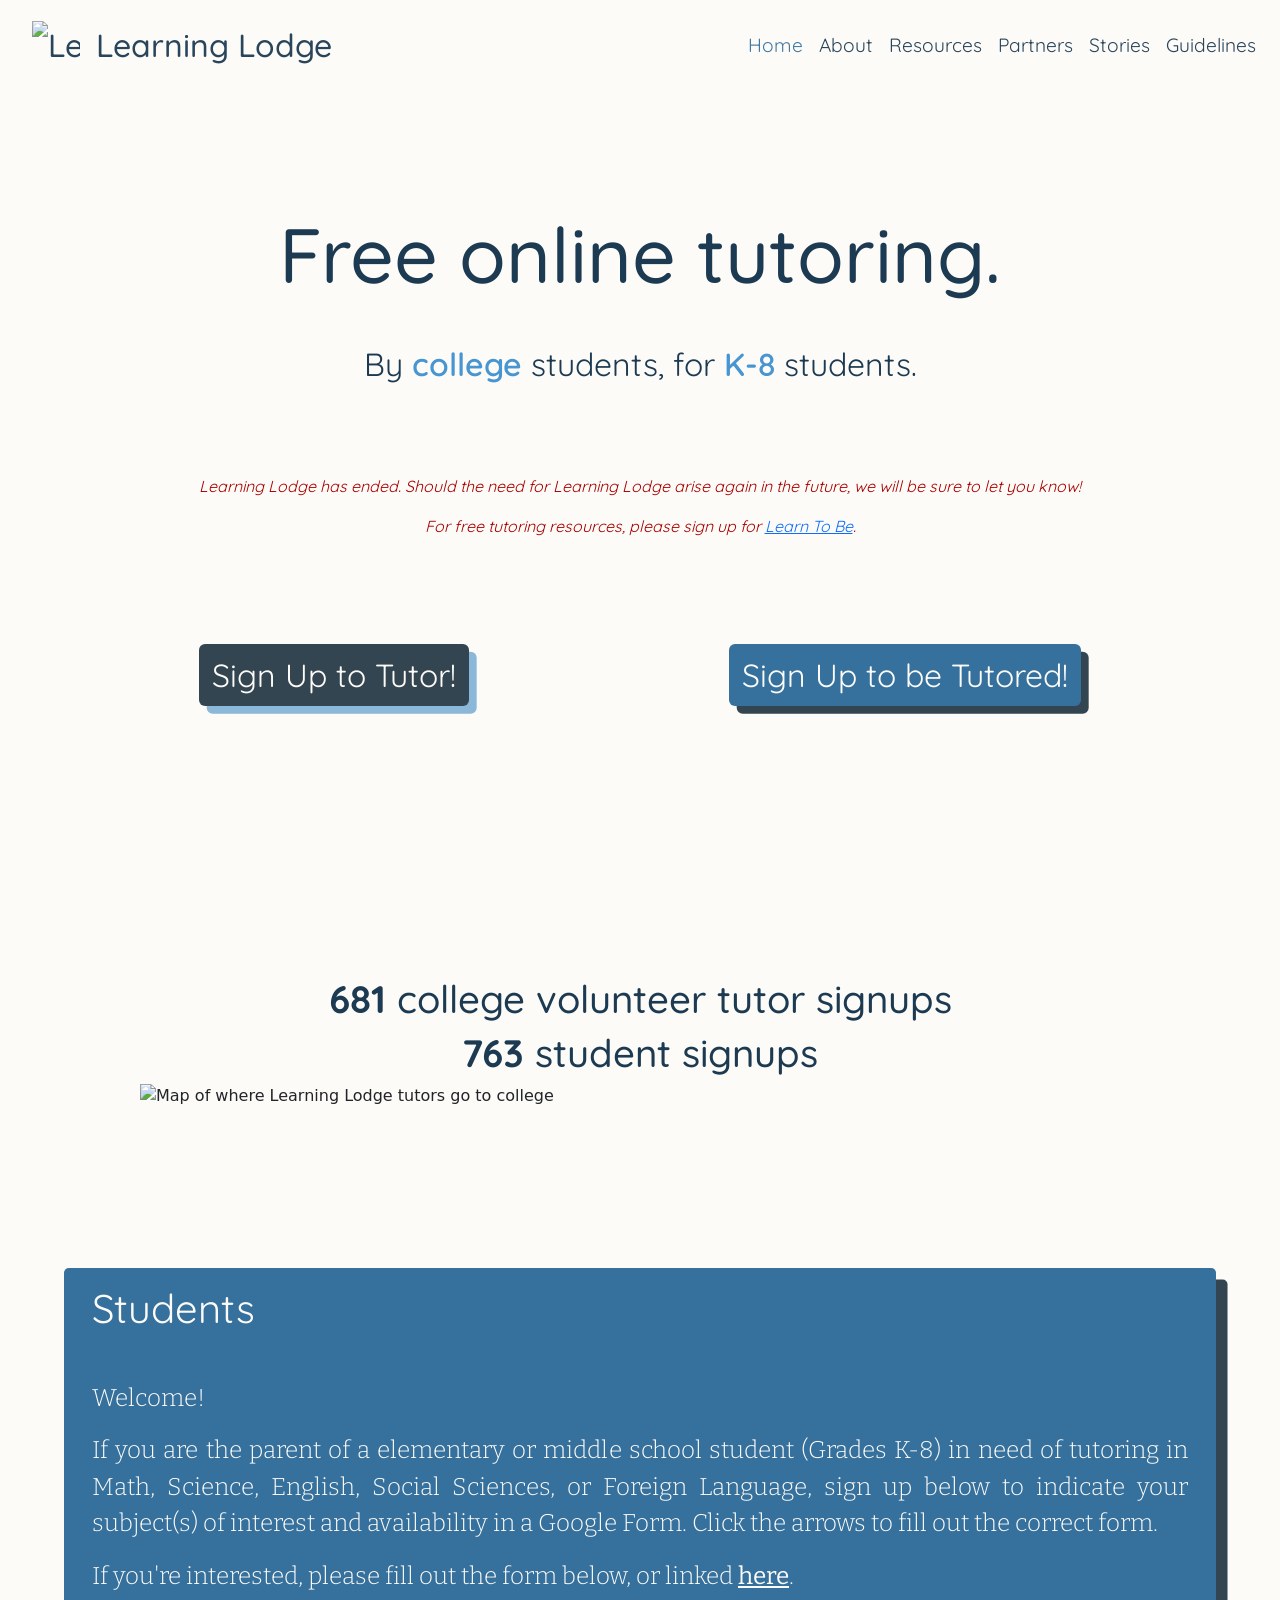
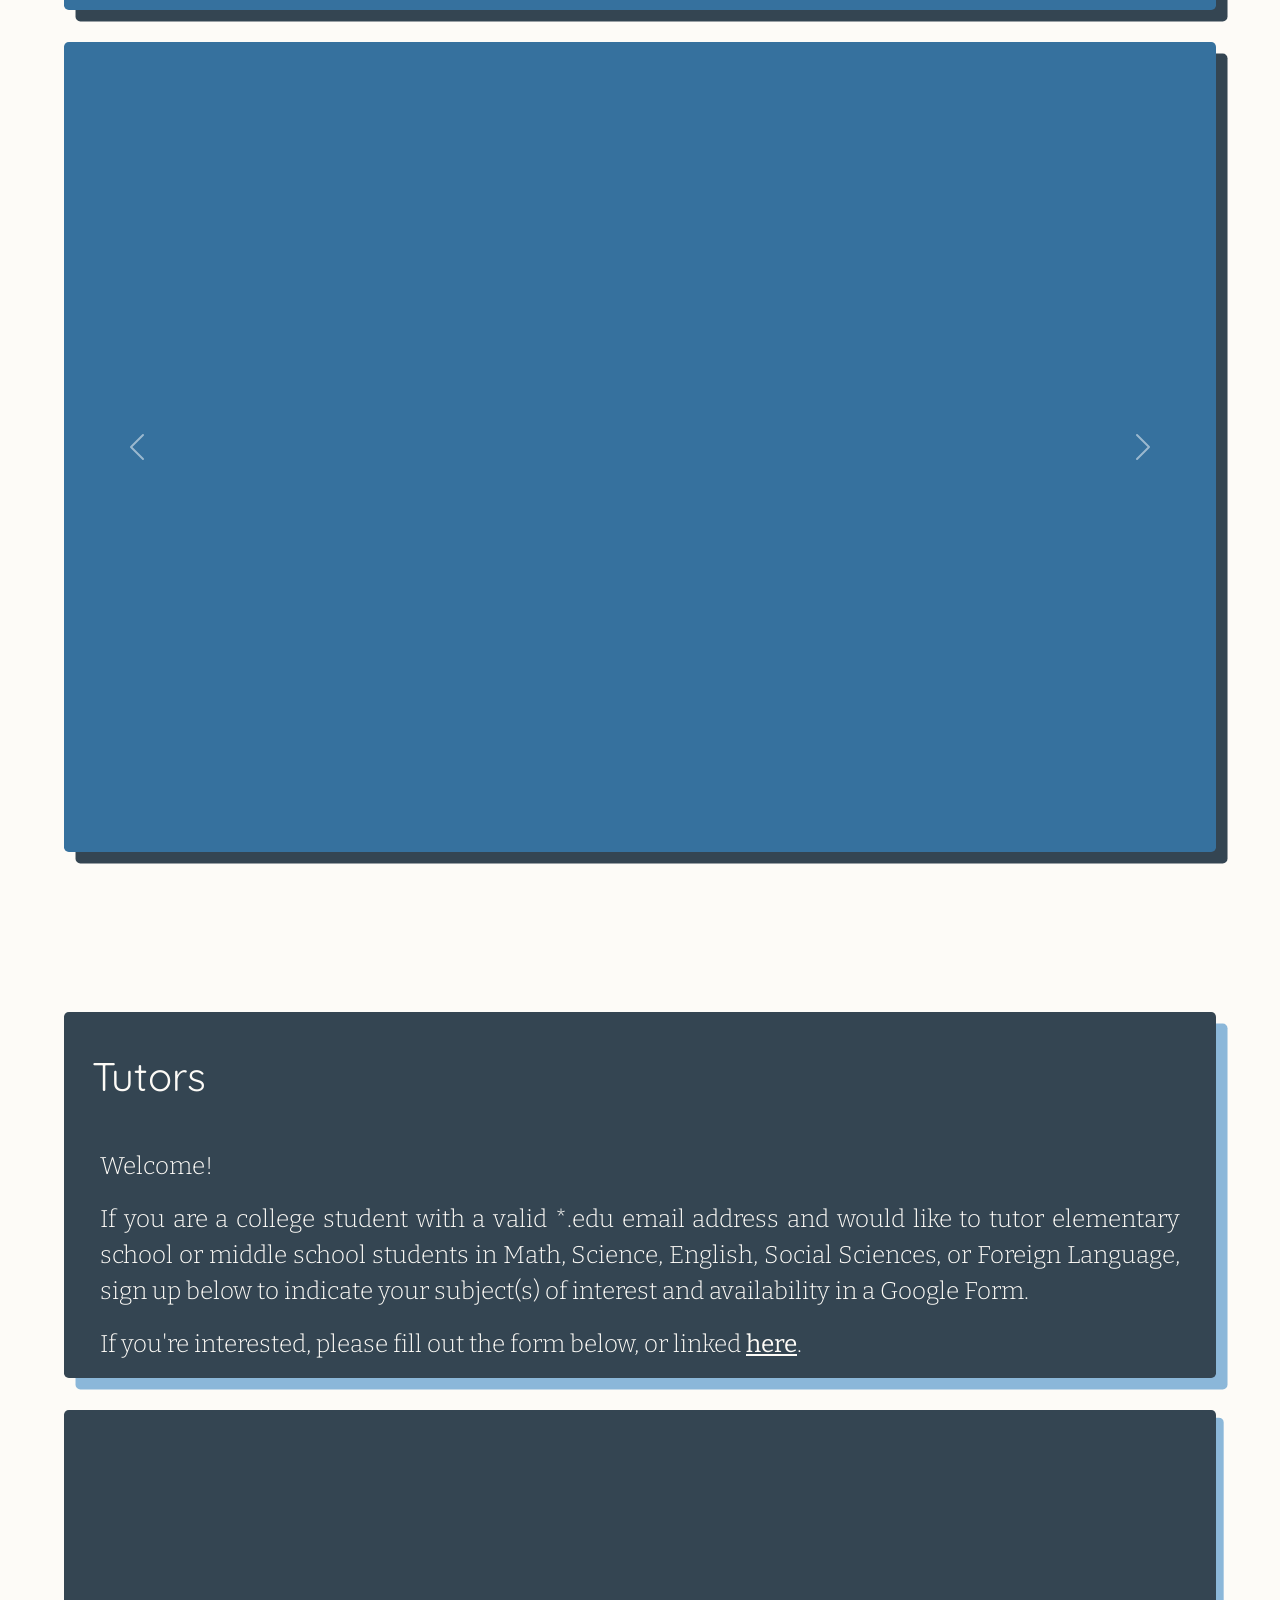
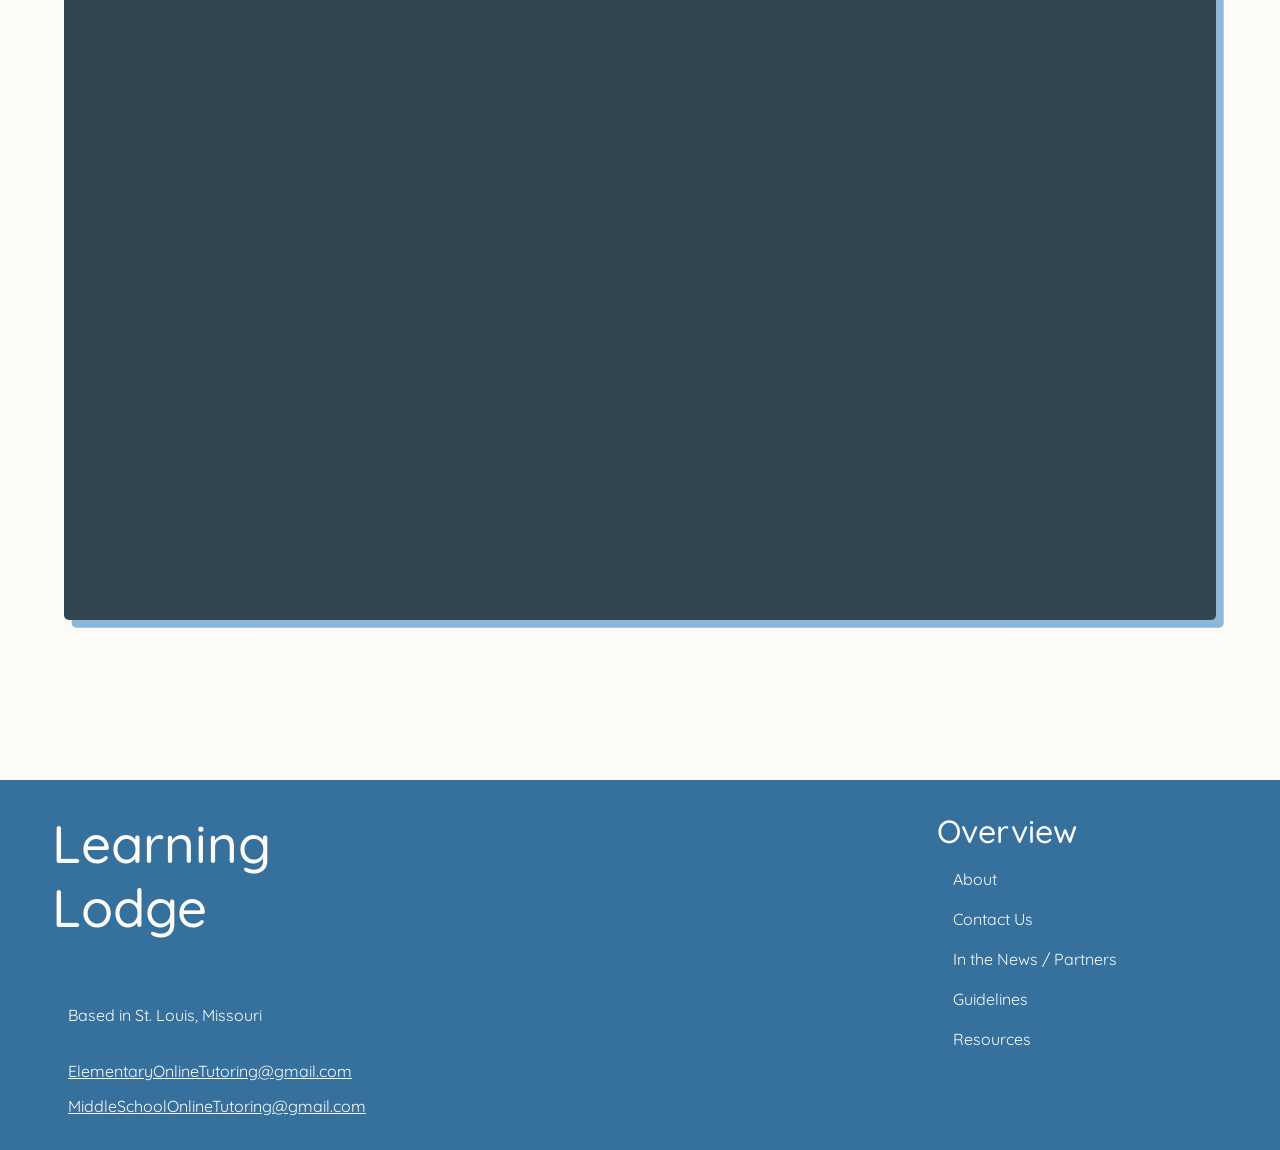
==== commit 1245da69: "Merge pull request #20 from wshangold24/main added ending of learning lodge content" ====
--- a/index.html
+++ b/index.html
@@ -12,6 +12,7 @@
 <head>
     <title>Learning Lodge</title>
     <meta charset="utf-8">
+    <link rel="icon" type="image/x-icon" href="images/ll-favicon.ico">
     <meta name="viewport" content="width=device-width, initial-scale=1">
     <link href="style.css" type="text/css" rel="stylesheet">
     <link href="navbar.css" type="text/css" rel="stylesheet">
@@ -49,7 +50,7 @@
                         <a class="nav-link active secondary" href="resources.html">Resources</a>
                     </li>
                     <li class="nav-item underline-links">
-                        <a class="nav-link active secondary" href="news.html">Partners</a>
+                        <a class="nav-link active secondary" href="news2.html">Partners</a>
                     </li>
                     <li class="nav-item underline-links">
                         <a class="nav-link active secondary" href="stories.html">Stories</a>
@@ -71,6 +72,17 @@
             <h1 class="scrollFade" id="landing-page-title">Free online tutoring.</h1>
             <h2>By <span class="light_color">college</span> students, for <span class="light_color">K-8</span> students.
             </h2>
+            <div style="color: rgb(167, 0, 0); font-style: italic;">
+                <p>
+                    Learning Lodge has ended. 
+                    Should the need for Learning Lodge arise again in the future, we will be sure to let you know!
+                </p>
+                <p>
+                    For free tutoring resources, please sign up for 
+                    <a href="https://www.learntobe.org" alt="https://www.learntobe.org" target="_blank">Learn To Be</a>.
+                </p>
+            </div>
+            
             <a role="button" class="btn col-sm-1 scrollFade" id="sign_up_btn_1" href="index.html#tutor_anchor">Sign Up
                 to Tutor!</a>
             <!-- <img src="images/arrow_1.png" alt="image of blue curved arrow" id="tutor_arrow"> -->
@@ -83,9 +95,9 @@
     <div class="container-2">
         <div class="row">
             <div class="map_text scrollFade">
-                <h2 id="num_tutors"><span>638</span> college volunteer tutor signups</h2>
-                <h2 id="num_students"><span>713</span> student signups</h2>
-                <h3 id="counting">… and counting!</h3>
+                <h2 id="num_tutors"><span>681</span> college volunteer tutor signups</h2>
+                <h2 id="num_students"><span>763</span> student signups</h2>
+                <!-- <h3 id="counting">… and counting!</h3> -->
             </div>
         </div>
         <div class="row">
@@ -203,7 +215,7 @@
                 <h2>Overview</h2>
                 <a href="about.html">About</a>
                 <a href="mailto:ElementaryOnlineTutoring@gmail.com">Contact Us</a>
-                <a href="news.html">In the News / Partners</a>
+                <a href="news2.html">In the News / Partners</a>
                 <a href="guidelines.html">Guidelines</a>
                 <a href="resources.html">Resources</a>
             </div>
--- a/style.css
+++ b/style.css
@@ -574,7 +574,7 @@
 
 .container-4 .col-sm-10 > h1 {
     margin-top: 1rem;
-    font-weight: 600;
+    font-weight: 400;
     padding-left: 1rem;
     padding-right: 1rem;
     padding-bottom:2.5rem;
@@ -925,7 +925,9 @@
     /* margin-top: 10rem; */
     padding-top: 10rem;
     padding-bottom: 7rem;
-    font-size: 600%;
+    /* font-size: 600%; */
+    font-size: 4vmax;
+    font-weight: 400;
     text-align: center;
     width: 100%;
 
@@ -942,6 +944,10 @@
 
 #group_founders .row p span {
     font-weight:900;
+    color:#36719E;
+}
+
+#group_founders .card-subtitle {
     color:#36719E;
 }
 
@@ -1024,8 +1030,8 @@
     /* font-size: 180%; */
     font-size: 2vw;
     padding-top: 2rem;
-    padding-right: 4rem;
-    padding-left: 1rem;
+    padding-right: 2.5rem;
+    padding-left: 2.5rem;
 }
 
 #group_founders #who_we_are p span {
@@ -1067,7 +1073,9 @@
     font-family: 'Quicksand', sans-serif;
     background-color: #FDFBF7;
     padding-top: 10rem;
-    font-size: 6vw;
+    /* font-size: 6vw; */
+    font-size: 4vmax;
+    font-weight: 400;
     text-align: center;
     width: 100%;
 
@@ -1177,8 +1185,10 @@
 }
 
 #guidelines_list h1 {
-    margin-bottom: 4.5rem;
-    font-size: 6vw;
+    margin-bottom: 2rem;
+    /* font-size: 6vw; */
+    font-size: 4vmax;
+    font-weight: 400;
     width: 80vw;
     margin-left: auto;
     margin-right: auto;
@@ -1186,8 +1196,9 @@
 
 #guidelines_list h1 + h2 {
     color:#36719E;
-    margin-bottom: 3rem;
-    font-size: 3vw;
+    margin-bottom: 4rem;
+    /* font-size: 3vw; */
+    font-size: 2vmax;
     width: 80vw;
     margin-left: auto;
     margin-right: auto;
@@ -1196,7 +1207,8 @@
 #guidelines_list h2 + p {
     text-align: left;
     margin-left: 6%;
-    font-size: 2vw;
+    /* font-size: 2vw; */
+    font-size: 1vmax;
     width: 80vw;
     margin-left: auto;
     margin-right: auto;
@@ -1204,8 +1216,9 @@
 
 #guidelines_list h3 {
     /* font-size: 35px; */
-    font-size: 3vw;
-    font-weight: bold;
+    font-size: 2vmax;
+    font-weight: 400;
+    /* color:#36719E; */
 }
 
 #guidelines_list ol {
@@ -1218,19 +1231,21 @@
 
 #guidelines_list ol li {
     /* font-size:35px; */
-    font-size: 3vw;
+    /* font-size: 3vw; */
+    font-size: 1vmax;
     padding-right: 3rem;
 }
 
 #guidelines_list h4 {
     /* font-size:25px; */
-    font-size: 2vw;
-    font-weight: bold;
+    font-size: 1.7vmax;
+    font-weight: 400;
+    color:#36719E;
 }
 
 #guidelines_list p {
     /* font-size:20px; */
-    font-size: 1.2vw;
+    /* font-size: 1.2vw; */
     font-family: 'Bitter', serif;
 }
 
@@ -1301,12 +1316,12 @@
     margin-right: auto;
 }
 
-#news_list h1 + h2 + h3 {
+#news_list h2 + h3 {
     color:#36719E;
     padding-bottom: 3rem;
-    /* margin-bottom: 3rem; */
-    font-size: 1.5vw;
-    width: 80vw;
+    font-size: 1.0vw;
+    /* width: 80vw; */
+    width: fit-content;
     margin-left: auto;
     margin-right: auto;
     text-align: center;
@@ -1354,7 +1369,6 @@
 /* The Record */
 
 #the_record {
-    /* background-color: #4795D1; */
     width: 100vw;
     
     
@@ -1362,7 +1376,6 @@
 }
 
 #the_record .col-sm-6 {
-    /* background-color: #4795D1; */
     overflow: visible;
     padding-top: 4rem;
     padding-bottom: 4rem;
@@ -1379,7 +1392,6 @@
     font-size: 4.5vw;
     width: 100%;
     text-align: center;
-    /* border: 1px solid red; */
     margin-top: 1rem;
     margin-bottom: 3rem;
 }
@@ -1392,7 +1404,6 @@
     margin-bottom: 3rem;
     width: 100%;
     text-align: center;
-    /* border: 1px solid red; */
 }
 
 #the_record .col-sm-4 h3 {
@@ -1403,7 +1414,6 @@
     margin-bottom: 3rem;
     width: 100%;
     text-align: center;
-    /* border: 1px solid red; */
 }
 
 #the_record .col-sm-4 a {
@@ -1417,7 +1427,6 @@
     color:#FDFBF7;
     border: none;
     box-shadow: 0.3rem 0.3rem #344552;
-    /* border: 1px solid red; */
 }
 
 #the_record .col-sm-4 a:hover {
@@ -1426,10 +1435,6 @@
 }
 
 #the_record img {
-    /* height: 30vw; */
-    /* height: 30rem; */
-    /* height: 50vh;
-    width:max-content; */
     height: inherit;
     width:32vw;
     margin-top: 3rem;
@@ -1467,7 +1472,6 @@
     font-size: 4.5vw;
     width: 100%;
     text-align: center;
-    /* border: 1px solid red; */
     margin-top: 1rem;
     margin-bottom: 3rem;
     background-color: #4795D1;
@@ -1482,7 +1486,6 @@
     width: 100%;
     text-align: center;
     background-color: #4795D1;
-    /* border: 1px solid red; */
 }
 
 #kmov_news .col-sm-4 h3 {
@@ -1497,11 +1500,6 @@
 }
 
 #kmov_news iframe {
-    /* height: 30vw; */
-    /* height: 30rem; */
-/*     
-    width:50vw;
-    height: 50vh; */
     height: inherit;
     min-height: 50vh;
     width:inherit;
@@ -1519,13 +1517,11 @@
 /* Learn To Be */
 
 #ltb {
-    /* background-color: #4795D1; */
     width: 100vw;
 
 }
 
 #ltb .col-sm-6 {
-    /* background-color: #4795D1; */
     overflow: visible;
     padding-bottom: 4rem;
     padding-top: 4rem;
@@ -1542,7 +1538,6 @@
     font-size: 4.5vw;
     width: 100%;
     text-align: center;
-    /* border: 1px solid red; */
     margin-top: 5rem;
     margin-bottom: 3rem;
 }
@@ -1555,7 +1550,6 @@
     margin-bottom: 3rem;
     width: 100%;
     text-align: center;
-    /* border: 1px solid red; */
 }
 
 
@@ -1570,7 +1564,6 @@
     color:#FDFBF7;
     border: none;
     box-shadow: 0.3rem 0.3rem #344552;
-    /* border: 1px solid red; */
 }
 
 #ltb .col-sm-4 a:hover {
@@ -1579,8 +1572,6 @@
 }
 
 #ltb img {
-    /* height: 20vw; */
-    /* height: 25rem; */
     height: inherit;
     width:30vw;
     margin-top: 3rem;
@@ -1618,7 +1609,6 @@
     font-size: 4.5vw;
     width: 100%;
     text-align: center;
-    /* border: 1px solid red; */
     margin-top: 5rem;
     margin-bottom: 3rem;
     background-color: #4795D1;
@@ -1633,7 +1623,6 @@
     width: 100%;
     text-align: center;
     background-color: #4795D1;
-    /* border: 1px solid red; */
 }
 
 #stfl .col-sm-4 h3 {
@@ -1644,7 +1633,6 @@
     margin-bottom: 3rem;
     width: 100%;
     text-align: center;
-    /* border: 1px solid red; */
 }
 
 #stfl .col-sm-4 a {
@@ -1657,7 +1645,6 @@
     color:#344552;
     border: none;
     box-shadow: 0.3rem 0.3rem #36719E;
-    /* border: 1px solid red; */
 }
 
 #stfl .col-sm-4 a:hover {
@@ -1667,9 +1654,6 @@
 }
 
 #stfl img {
-    /* height: 25vw; */
-    /* height: 25rem;
-    width:37vw; */
     height: inherit;
     width:37vw;
     margin-top: 3rem;
@@ -1684,13 +1668,11 @@
 /* Kids Vision For Life */
 
 #kvl {
-    /* background-color: #4795D1; */
     width: 100vw;
 
 }
 
 #kvl .col-sm-6 {
-    /* background-color: #4795D1; */
     overflow: visible;
     padding-bottom: 4rem;
     padding-top: 4rem;
@@ -1707,7 +1689,6 @@
     font-size: 4.5vw;
     width: 100%;
     text-align: center;
-    /* border: 1px solid red; */
     margin-top: 5rem;
     margin-bottom: 3rem;
 }
@@ -1720,7 +1701,6 @@
     margin-bottom: 3rem;
     width: 100%;
     text-align: center;
-    /* border: 1px solid red; */
 }
 
 
@@ -1735,7 +1715,6 @@
     color:#FDFBF7;
     border: none;
     box-shadow: 0.3rem 0.3rem #344552;
-    /* border: 1px solid red; */
 }
 
 #kvl .col-sm-4 a:hover {
@@ -1744,9 +1723,6 @@
 }
 
 #kvl img {
-    /* height: 32vw; */
-    /* height: 32rem;
-    width:max-content; */
     height: inherit;
     width:28vw;
     margin-top: 3rem;
